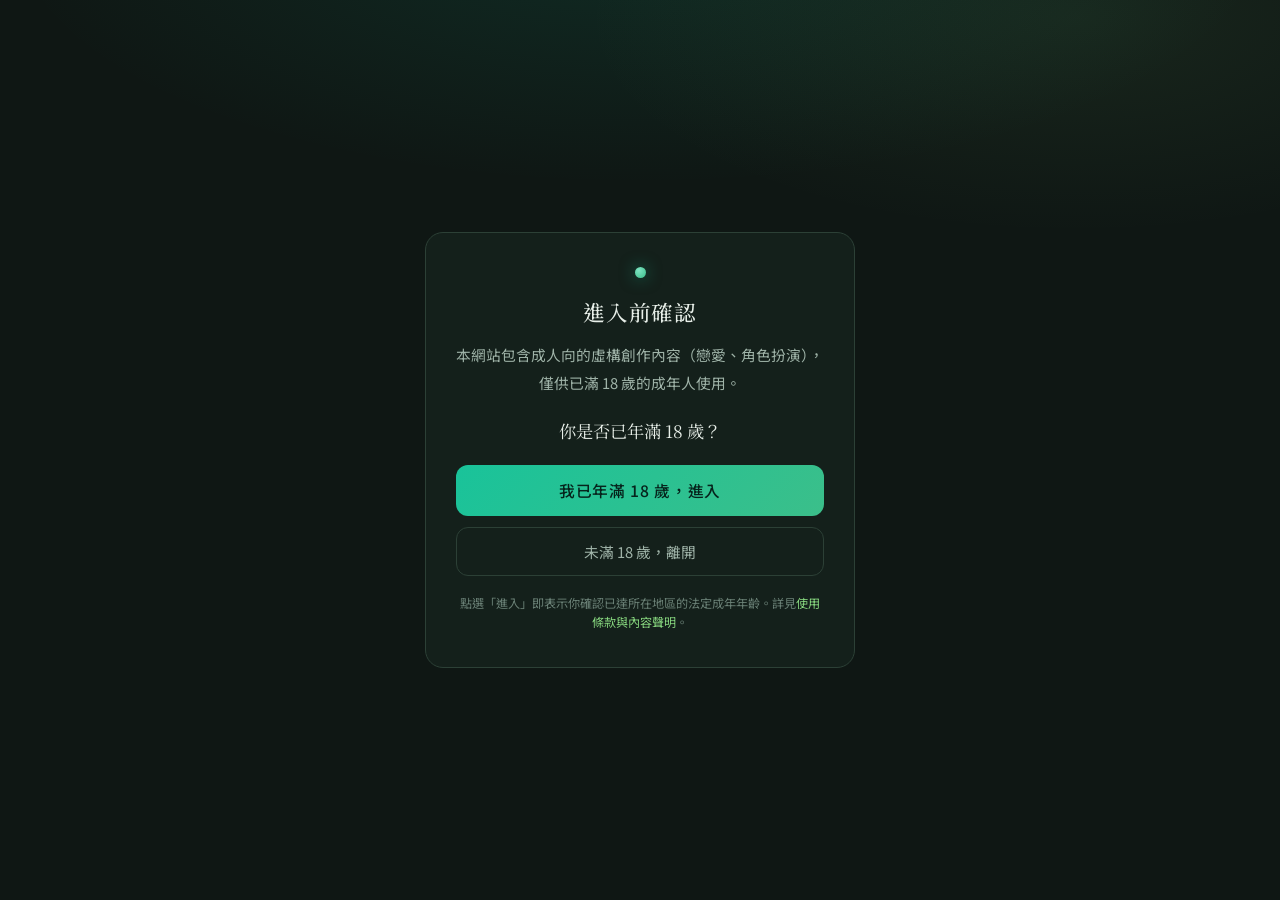
==== characters.html @ 4093e047 "index分解角色卡區跟首頁" ====
<!DOCTYPE html>
<html lang="zh-Hant">
<head>
<meta charset="utf-8">
<meta name="viewport" content="width=device-width, initial-scale=1, viewport-fit=cover">
<meta name="color-scheme" content="dark">
<meta name="robots" content="noindex, nofollow">
<title>對戲・角色庫</title>
<link rel="preconnect" href="https://fonts.googleapis.com">
<link rel="preconnect" href="https://fonts.gstatic.com" crossorigin>
<link href="https://fonts.googleapis.com/css2?family=Noto+Serif+TC:wght@400;500;600&family=Noto+Sans+TC:wght@400;500&display=swap" rel="stylesheet">
<style>
:root{
  --bg:#0f1714;
  --bg-2:#14201b;
  --surface:#19271f;
  --surface-2:#213128;
  --border:#2c4036;
  --border-soft:#21302a;
  --text:#e8efe9;
  --text-dim:#9fb3a8;
  --text-faint:#6a8076;
  --accent:#19c39a;
  --accent-soft:#7fe3c2;
  --rose:#86d57e;
  --rose-deep:#3bbf8a;
  --danger:#e0817a;
  --serif:"Noto Serif TC","Songti TC","Source Han Serif TC","Source Han Serif TC VF","PMingLiU",serif;
  --sans:"Noto Sans TC","PingFang TC","Microsoft JhengHei",system-ui,sans-serif;
  --read:720px;
}
*{box-sizing:border-box;}
html,body{height:100%;margin:0;}
body{
  font-family:var(--sans);
  color:var(--text);
  background:
    radial-gradient(ellipse 80% 46% at 50% -8%, rgba(25,195,154,.11), transparent 62%),
    radial-gradient(ellipse 64% 40% at 84% 2%, rgba(134,213,126,.07), transparent 60%),
    var(--bg);
  background-attachment:fixed;
  -webkit-font-smoothing:antialiased;
  overflow:hidden;
}
button{font-family:inherit;cursor:pointer;color:inherit;}
:focus-visible{outline:2px solid var(--accent);outline-offset:2px;border-radius:6px;}
::-webkit-scrollbar{width:10px;height:10px;}
::-webkit-scrollbar-thumb{background:var(--border);border-radius:10px;border:2px solid transparent;background-clip:padding-box;}
::-webkit-scrollbar-thumb:hover{background:var(--surface-2);background-clip:padding-box;}

#app{display:flex;flex-direction:column;height:100dvh;}

/* ---- 頂列 ---- */
header{
  display:flex;align-items:center;gap:14px;
  padding:12px clamp(14px,4vw,28px);
  border-bottom:1px solid var(--border-soft);
  background:linear-gradient(to bottom, rgba(18,32,28,.55), rgba(18,32,28,0));
  backdrop-filter:blur(6px);
  flex:0 0 auto;
}
.brand{display:flex;align-items:center;gap:11px;min-width:0;}
.brand .mark{width:9px;height:9px;border-radius:50%;background:radial-gradient(circle at 35% 30%,var(--accent-soft),var(--rose-deep));box-shadow:0 0 14px rgba(25,195,154,.45);flex:0 0 auto;}
.brand h1{font-family:var(--serif);font-weight:500;font-size:1.06rem;margin:0;letter-spacing:.04em;white-space:nowrap;overflow:hidden;text-overflow:ellipsis;}
.brand .sub{color:var(--text-faint);font-size:.74rem;letter-spacing:.22em;margin-left:2px;}
.spacer{flex:1;}
.ghost{
  background:transparent;border:1px solid var(--border);
  padding:7px 13px;border-radius:9px;font-size:.84rem;color:var(--text-dim);
  transition:border-color .18s, color .18s, background .18s;white-space:nowrap;
}
.ghost:hover{border-color:var(--accent);color:var(--text);background:rgba(25,195,154,.06);}
.ghost.gear{padding:7px 11px;}
.iconbtn{width:40px;height:34px;display:inline-flex;flex-direction:column;justify-content:center;gap:5px;background:transparent;border:1px solid var(--border);border-radius:9px;padding:0 10px;cursor:pointer;transition:border-color .18s,background .18s;flex:0 0 auto;}
.iconbtn:hover{border-color:var(--accent);background:rgba(25,195,154,.06);}
.iconbtn span{display:block;height:2px;border-radius:2px;background:var(--text-dim);transition:background .18s;}
.iconbtn:hover span{background:var(--text);}
#sidebar{position:fixed;top:0;left:0;height:100dvh;width:min(320px,86vw);z-index:115;background:var(--bg-2);border-right:1px solid var(--border);transform:translateX(-100%);transition:transform .3s cubic-bezier(.3,.8,.3,1);display:flex;flex-direction:column;}
#sidebar.show{transform:none;}
.sb-body{flex:1;overflow-y:auto;padding:10px 12px;}
.sb-item{display:flex;align-items:center;gap:11px;width:100%;text-align:left;padding:10px 11px;border-radius:11px;border:1px solid transparent;background:transparent;cursor:pointer;transition:background .16s,border-color .16s;margin-bottom:4px;}
.sb-item:hover{background:var(--surface);}
.sb-item.active{border-color:var(--accent);background:rgba(25,195,154,.08);}
.sb-ava{width:38px;height:38px;border-radius:50%;flex:0 0 auto;background-size:cover;background-position:center;display:flex;align-items:center;justify-content:center;font-family:var(--serif);color:var(--text-dim);background-color:var(--surface);}
.sb-meta{min-width:0;flex:1;}
.sb-name{font-size:.92rem;color:var(--text);white-space:nowrap;overflow:hidden;text-overflow:ellipsis;}
.sb-last{font-size:.76rem;color:var(--text-faint);white-space:nowrap;overflow:hidden;text-overflow:ellipsis;margin-top:2px;}
.sb-empty{color:var(--text-faint);font-size:.85rem;padding:24px 14px;text-align:center;line-height:1.8;}
.sb-all{margin:8px 12px 16px;padding:10px;border:1px solid var(--border);border-radius:10px;background:transparent;color:var(--text-dim);font-size:.85rem;cursor:pointer;transition:border-color .18s,color .18s,background .18s;}
.sb-all:hover{border-color:var(--accent);color:var(--text);background:rgba(25,195,154,.06);}
.backup-row{display:flex;gap:10px;margin-top:8px;flex-wrap:wrap;}
.sop{margin-top:8px;border:1px solid var(--border);border-radius:10px;background:rgba(8,18,15,.3);overflow:hidden;}
.sop>summary{cursor:pointer;padding:11px 14px;font-size:.86rem;color:var(--accent-soft);font-family:var(--sans);list-style:none;user-select:none;}
.sop>summary::-webkit-details-marker{display:none;}
.sop>summary::before{content:"▸ ";color:var(--text-faint);margin-right:4px;transition:transform .15s;display:inline-block;}
.sop[open]>summary::before{content:"▾ ";}
.sop[open]>summary{border-bottom:1px solid var(--border-soft);}
.sop-body{padding:14px 18px;font-size:.84rem;color:var(--text-dim);line-height:1.75;}
.sop-body h4{font-family:var(--sans);font-size:.78rem;letter-spacing:.18em;color:var(--accent);margin:14px 0 6px;font-weight:600;}
.sop-body h4:first-child{margin-top:0;}
.sop-body ol{margin:4px 0 8px 18px;padding:0;}
.sop-body ol li{margin:3px 0;}
.sop-body code{background:rgba(25,195,154,.1);padding:1px 6px;border-radius:4px;font-size:.86em;font-family:ui-monospace,SFMono-Regular,Menlo,monospace;color:var(--text);}
.sop-body a{color:var(--accent);}
.sop-note{margin:6px 0;font-size:.82rem;color:var(--text-faint);line-height:1.7;}
.check{display:flex;align-items:center;gap:8px;margin-top:12px;font-size:.85rem;color:var(--text-dim);cursor:pointer;}
.check input{width:16px;height:16px;accent-color:var(--accent);cursor:pointer;}

/* ---- 對話區 ---- */
main{flex:1;overflow-y:auto;overflow-x:hidden;scroll-behavior:smooth;}
.thread{max-width:var(--read);margin:0 auto;padding:34px clamp(16px,5vw,8px) 40px;}
.empty{
  max-width:var(--read);margin:0 auto;padding:18vh 24px;text-align:center;color:var(--text-faint);
}
.empty .glyph{font-family:var(--serif);font-size:2.4rem;color:var(--rose-deep);opacity:.7;}
.empty p{font-family:var(--serif);font-size:1.02rem;line-height:1.9;margin:.6em 0 0;color:var(--text-dim);}
.empty .hint{font-family:var(--sans);font-size:.82rem;margin-top:1.4em;color:var(--text-faint);letter-spacing:.02em;}

.msg{margin-bottom:30px;animation:rise .42s cubic-bezier(.2,.7,.2,1) both;}
@keyframes rise{from{opacity:0;transform:translateY(8px);}to{opacity:1;transform:none;}}

.msg-ai .meta{display:flex;align-items:baseline;gap:12px;margin-bottom:11px;}
.msg-ai .name{
  font-family:var(--sans);font-size:.72rem;color:var(--rose);
  letter-spacing:.34em;font-weight:500;
}
.msg-ai .name::before{content:"";display:inline-block;width:18px;height:1px;background:var(--rose-deep);vertical-align:middle;margin-right:9px;opacity:.6;}
.msg-ai .body{
  font-family:var(--serif);font-size:1.075rem;line-height:2.0;color:var(--text);
  white-space:pre-wrap;word-break:break-word;letter-spacing:.012em;
}
.msg-ai .dlg{color:var(--rose);}
.msg-ai .count{font-family:var(--sans);font-size:.7rem;color:var(--text-faint);margin-top:10px;letter-spacing:.08em;}

.msg-user{display:flex;justify-content:flex-end;}
.msg-user .bubble{
  position:relative;max-width:82%;
  background:linear-gradient(to bottom,var(--surface),var(--bg-2));
  border:1px solid var(--border-soft);
  border-radius:16px 16px 5px 16px;padding:13px 17px;
}
.msg-user .body{font-family:var(--serif);font-size:1rem;line-height:1.85;color:var(--text-dim);white-space:pre-wrap;word-break:break-word;}
.msg-user .dlg{color:var(--accent-soft);}

/* 訊息操作 */
.actions{display:flex;gap:4px;opacity:0;transition:opacity .16s;}
.msg:hover .actions, .msg:focus-within .actions{opacity:1;}
.msg-ai .actions{margin-left:auto;}
.msg-user .actions{position:absolute;top:-13px;right:8px;background:var(--bg-2);border:1px solid var(--border-soft);border-radius:8px;padding:2px;}
.act{background:transparent;border:none;color:var(--text-faint);font-size:.74rem;padding:3px 7px;border-radius:6px;transition:color .15s, background .15s;}
.act.cont{color:var(--accent);}
.act.cont:hover{color:#fff;background:rgba(25,195,154,.16);}
.trunc{color:var(--rose);}
.act:hover{color:var(--text);background:rgba(25,195,154,.1);}
.act.del:hover{color:var(--danger);background:rgba(224,129,122,.12);}

/* 編輯中 */
.edit-wrap{display:flex;flex-direction:column;gap:9px;}
.edit-wrap textarea{
  width:100%;background:var(--bg-2);border:1px solid var(--accent);border-radius:10px;
  color:var(--text);font-family:var(--serif);font-size:1.02rem;line-height:1.9;padding:12px 14px;resize:vertical;min-height:90px;
}
.edit-btns{display:flex;gap:8px;}

.cursor{display:inline-block;width:2px;height:1.05em;background:var(--rose);margin-left:1px;vertical-align:-2px;animation:blink 1s steps(2) infinite;border-radius:1px;}
@keyframes blink{50%{opacity:0;}}

/* ---- 輸入列 ---- */
footer{flex:0 0 auto;border-top:1px solid var(--border-soft);background:linear-gradient(to top,rgba(16,30,26,.7),rgba(16,30,26,0));backdrop-filter:blur(6px);}
.composer{max-width:var(--read);margin:0 auto;padding:14px clamp(14px,5vw,8px) 10px;display:flex;gap:10px;align-items:flex-end;}
.footlinks{max-width:var(--read);margin:0 auto;display:flex;justify-content:center;align-items:center;gap:16px;padding:0 14px calc(10px + env(safe-area-inset-bottom));}
.foot-btn{background:transparent;border:1px solid var(--border);border-radius:9px;padding:6px 14px;font-size:.78rem;color:var(--text-dim);cursor:pointer;transition:border-color .18s,color .18s,background .18s;font-family:var(--sans);white-space:nowrap;}
.foot-btn:hover{border-color:var(--accent);color:var(--text);background:rgba(25,195,154,.06);}
.footlinks a{font-size:.74rem;color:var(--text-faint);text-decoration:none;letter-spacing:.05em;}
.footlinks a:hover{color:var(--text-dim);text-decoration:underline;}
#input{
  flex:1;background:var(--surface);border:1px solid var(--border);border-radius:14px;
  color:var(--text);font-family:var(--serif);font-size:1.02rem;line-height:1.7;
  padding:13px 16px;resize:none;max-height:200px;min-height:50px;transition:border-color .18s;
}
#input:focus{outline:none;border-color:var(--accent);}
#input::placeholder{color:var(--text-faint);}
#input:disabled{opacity:.5;}
.send{
  flex:0 0 auto;height:50px;padding:0 22px;border:none;border-radius:14px;font-size:.92rem;font-weight:500;letter-spacing:.06em;
  background:linear-gradient(135deg,var(--accent),var(--rose-deep));color:#06231c;
  transition:filter .18s, transform .1s, opacity .18s;
}
.send:hover{filter:brightness(1.08);}
.send:active{transform:translateY(1px);}
.send:disabled{opacity:.45;cursor:not-allowed;filter:grayscale(.3);}
.send.stop{background:var(--surface-2);color:var(--text);border:1px solid var(--border);}
.compose-btn{flex:0 0 auto;align-self:flex-end;height:50px;width:50px;display:flex;align-items:center;justify-content:center;background:var(--surface);border:1px solid var(--border);border-radius:14px;color:var(--text-dim);font-size:1.15rem;cursor:pointer;transition:border-color .18s,color .18s,background .18s;}
.compose-btn:hover{border-color:var(--accent);color:var(--text);}

/* ---- 抽屜（設定） ---- */
#overlay{position:fixed;inset:0;background:rgba(8,5,9,.6);backdrop-filter:blur(2px);opacity:0;pointer-events:none;transition:opacity .25s;z-index:110;}
#overlay.show{opacity:1;pointer-events:auto;}
#drawer{
  position:fixed;top:0;right:0;height:100dvh;width:min(440px,100vw);z-index:115;
  background:var(--bg-2);border-left:1px solid var(--border);
  transform:translateX(100%);transition:transform .3s cubic-bezier(.3,.8,.3,1);
  display:flex;flex-direction:column;
}
#drawer.show{transform:none;}
.drawer-head{display:flex;align-items:center;padding:18px 22px;border-bottom:1px solid var(--border-soft);}
.drawer-head h2{font-family:var(--serif);font-weight:500;font-size:1.1rem;margin:0;letter-spacing:.05em;}
.drawer-head .close{margin-left:auto;background:transparent;border:none;color:var(--text-dim);font-size:1.5rem;line-height:1;padding:2px 8px;border-radius:8px;}
.drawer-head .close:hover{color:var(--text);background:var(--surface);}
.drawer-body{flex:1;overflow-y:auto;padding:8px 22px 30px;}
.field{margin-top:22px;}
.field-sec{font-family:var(--sans);font-size:.72rem;letter-spacing:.26em;color:var(--accent);margin:30px 0 4px;padding-top:18px;border-top:1px solid var(--border-soft);}
.field-sec:first-child{border-top:none;padding-top:0;margin-top:6px;}
label{display:block;font-size:.84rem;color:var(--text-dim);margin-bottom:7px;}
label .tip{color:var(--text-faint);font-size:.76rem;margin-left:6px;}
input[type=text],input[type=password],input[type=number],textarea,select{
  width:100%;background:var(--surface);border:1px solid var(--border);border-radius:10px;
  color:var(--text);font-family:var(--sans);font-size:.92rem;padding:10px 13px;transition:border-color .16s;
}
input:focus,textarea:focus,select:focus{outline:none;border-color:var(--accent);}
textarea.tall{font-family:var(--serif);font-size:.95rem;line-height:1.8;resize:vertical;min-height:150px;}
textarea.mid{font-family:var(--serif);font-size:.95rem;line-height:1.8;resize:vertical;min-height:90px;}
.key-row{display:flex;gap:8px;}
.key-row input{flex:1;}
.icon-btn{flex:0 0 auto;width:42px;border:1px solid var(--border);background:var(--surface);border-radius:10px;color:var(--text-dim);font-size:.78rem;}
.icon-btn:hover{border-color:var(--accent);color:var(--text);}
.range-row{display:flex;align-items:center;gap:14px;}
input[type=range]{flex:1;accent-color:var(--accent);height:4px;}
.range-val{font-family:var(--serif);font-size:1rem;color:var(--accent-soft);min-width:42px;text-align:right;}
.note{font-size:.78rem;color:var(--text-faint);line-height:1.65;margin-top:8px;}
.note a{color:var(--rose);}

/* 角色庫 */
.preset-add{display:flex;gap:8px;margin-top:8px;}
.preset-add input{flex:1;}
.btn-sm{border:1px solid var(--accent);background:rgba(25,195,154,.1);color:var(--accent-soft);border-radius:10px;padding:0 16px;font-size:.85rem;white-space:nowrap;}
.btn-sm:hover{background:rgba(25,195,154,.18);}
.preset-list{margin-top:12px;display:flex;flex-direction:column;gap:8px;}
.preset{display:flex;align-items:center;gap:10px;background:var(--surface);border:1px solid var(--border-soft);border-radius:10px;padding:10px 13px;}
.preset .pname{flex:1;font-family:var(--serif);font-size:.95rem;color:var(--text);overflow:hidden;text-overflow:ellipsis;white-space:nowrap;}
.preset button{background:transparent;border:none;color:var(--text-faint);font-size:.8rem;padding:4px 8px;border-radius:7px;}
.preset button:hover{color:var(--text);background:var(--surface-2);}
.preset button.del:hover{color:var(--danger);}
.preset-empty{color:var(--text-faint);font-size:.82rem;padding:6px 2px;}

/* Toast */
#toast{position:fixed;left:50%;bottom:96px;transform:translate(-50%,16px);z-index:150;
  background:var(--surface-2);border:1px solid var(--border);border-radius:12px;
  padding:11px 16px;display:flex;align-items:center;gap:14px;box-shadow:0 10px 30px rgba(0,0,0,.4);
  opacity:0;pointer-events:none;transition:opacity .22s, transform .22s;max-width:90vw;}
#toast.show{opacity:1;transform:translate(-50%,0);pointer-events:auto;}
#toast-msg{font-size:.86rem;color:var(--text);}
#toast-undo{background:transparent;border:none;color:var(--accent-soft);font-size:.86rem;font-weight:500;padding:2px 4px;}
#toast-undo:hover{text-decoration:underline;}

@media (max-width:560px){
  .brand .sub{display:none;}
  .msg-ai .body{font-size:1.03rem;line-height:1.92;}
}
@media (prefers-reduced-motion:reduce){
  *{animation-duration:.001ms!important;transition-duration:.001ms!important;scroll-behavior:auto!important;}
  .cursor{animation:none;}
}

#format-reset,#status-reset{margin-top:12px;}
.field code{background:var(--surface);border:1px solid var(--border-soft);border-radius:5px;padding:1px 5px;font-size:.82em;}

/* ---- 選擇角色畫面 ---- */
#charselect{position:fixed;inset:0;z-index:100;overflow-y:auto;display:none;
  background:radial-gradient(ellipse 80% 46% at 50% -8%, rgba(25,195,154,.11), transparent 62%),radial-gradient(ellipse 64% 40% at 84% 2%, rgba(134,213,126,.07), transparent 60%),var(--bg);}
#charselect.show{display:block;}
.cs-wrap{max-width:920px;margin:0 auto;padding:clamp(40px,8vh,64px) clamp(18px,5vw,28px) 70px;}
.cs-top{display:flex;align-items:center;gap:11px;margin-bottom:8px;}
.cs-top .mark{width:9px;height:9px;border-radius:50%;background:radial-gradient(circle at 35% 30%,var(--accent-soft),var(--rose-deep));box-shadow:0 0 14px rgba(25,195,154,.45);}
.cs-top h1{font-family:var(--serif);font-weight:500;font-size:1.7rem;letter-spacing:.04em;margin:0;}
.cs-sub{color:var(--text-dim);font-size:.92rem;margin:0 0 30px;letter-spacing:.02em;}
.cs-menu{position:fixed;top:clamp(20px,4vh,30px);left:clamp(18px,3vw,30px);z-index:105;}
.cs-grid{display:grid;grid-template-columns:repeat(auto-fill,minmax(232px,1fr));gap:18px;}
.card{position:relative;min-height:230px;border:1px solid var(--border);border-radius:16px;padding:18px;cursor:pointer;overflow:hidden;display:flex;flex-direction:column;justify-content:flex-end;background:linear-gradient(to bottom,var(--surface),var(--bg-2));background-size:cover;background-position:center;transition:transform .16s,border-color .16s,box-shadow .16s;}
.card:hover{transform:translateY(-3px);border-color:var(--accent);box-shadow:0 12px 30px rgba(0,0,0,.42);}
.card .ava{position:absolute;top:15px;left:15px;width:44px;height:44px;border-radius:50%;display:flex;align-items:center;justify-content:center;font-family:var(--serif);font-size:1.25rem;color:#06231c;background:linear-gradient(135deg,var(--accent-soft),var(--rose-deep));}
.card .cinfo{position:relative;z-index:1;}
.card .cname{font-family:var(--serif);font-size:1.22rem;color:var(--text);margin-bottom:6px;letter-spacing:.02em;}
.card .cteaser{font-family:var(--serif);font-size:.85rem;color:var(--text-dim);line-height:1.7;display:-webkit-box;-webkit-line-clamp:2;-webkit-box-orient:vertical;overflow:hidden;}
.card.hasimg .cname{color:#fff;text-shadow:0 1px 8px rgba(0,0,0,.7);}
.card.hasimg .cteaser{color:rgba(255,255,255,.82);text-shadow:0 1px 8px rgba(0,0,0,.7);}
.cs-loading{grid-column:1/-1;color:var(--text-faint);font-size:.9rem;padding:18px 2px;}
.card-acts{position:absolute;top:11px;right:11px;display:flex;gap:4px;opacity:0;transition:opacity .15s;}
.card:hover .card-acts{opacity:1;}
.card-acts button{background:var(--bg-2);border:1px solid var(--border-soft);color:var(--text-faint);font-size:.72rem;padding:4px 8px;border-radius:7px;cursor:pointer;}
.card-acts button:hover{color:var(--text);}
.card-acts button.del:hover{color:var(--danger);border-color:var(--danger);}
.card.add{display:flex;flex-direction:column;align-items:center;justify-content:center;border-style:dashed;color:var(--text-faint);min-height:172px;background:transparent;}
.card.add:hover{color:var(--accent-soft);transform:translateY(-3px);}
.card.add .plus{font-size:2rem;line-height:1;margin-bottom:8px;}

/* ---- 角色介紹頁 ---- */
#charintro{position:fixed;inset:0;z-index:110;display:none;overflow-y:auto;background:var(--bg);}
#charintro.show{display:block;}
.ci-bg{position:fixed;inset:0;background-size:cover;background-position:center;filter:blur(26px) brightness(.34) saturate(1.05);transform:scale(1.12);z-index:0;}
.ci-bg::after{content:"";position:absolute;inset:0;background:linear-gradient(to bottom,rgba(8,12,11,.5),rgba(8,12,11,.92));}
.ci-wrap{position:relative;z-index:1;max-width:980px;margin:0 auto;padding:clamp(18px,4vw,40px);min-height:100dvh;display:flex;flex-direction:column;}
.ci-back{align-self:flex-start;background:rgba(8,18,15,.5);border:1px solid var(--border);border-radius:10px;color:var(--text-dim);padding:8px 16px;font-size:.85rem;cursor:pointer;transition:border-color .18s,color .18s;margin-bottom:24px;}
.ci-back:hover{border-color:var(--accent);color:var(--text);}
.ci-grid{display:grid;grid-template-columns:minmax(0,360px) 1fr;gap:clamp(20px,3.5vw,40px);align-items:start;flex:1;}
.ci-left{display:flex;flex-direction:column;gap:16px;position:sticky;top:24px;}
.ci-portrait{aspect-ratio:3/4;border-radius:18px;background-size:cover;background-position:center;background-color:var(--surface);border:1px solid var(--border);box-shadow:0 16px 48px rgba(0,0,0,.5);}
.ci-portrait.noimg{display:flex;align-items:center;justify-content:center;font-family:var(--serif);font-size:3rem;color:var(--text-faint);}
.ci-info{display:flex;flex-direction:column;min-width:0;}
.ci-name{font-family:var(--serif);font-weight:500;font-size:clamp(1.6rem,4vw,2.3rem);letter-spacing:.04em;margin:4px 0 18px;color:var(--text);}
.ci-bio{font-family:var(--serif);font-size:1rem;line-height:1.85;color:var(--text-dim);word-break:break-word;}
.ci-bio p{margin:0 0 1.05em;white-space:pre-wrap;}
.ci-bio p:last-child{margin-bottom:0;}
.ci-bio .dlg{color:var(--accent-soft);}
.ci-start{border:none;border-radius:14px;padding:14px 20px;font-size:1rem;font-weight:500;letter-spacing:.08em;cursor:pointer;color:#06231c;background:linear-gradient(135deg,var(--accent),var(--rose-deep));transition:filter .18s,transform .1s;font-family:var(--sans);width:100%;text-align:center;}
.ci-start:hover{filter:brightness(1.08);}
.ci-start:active{transform:translateY(1px);}
@media(max-width:680px){.ci-grid{grid-template-columns:1fr;}.ci-left{position:relative;top:0;max-width:320px;margin:0 auto;width:100%;}.ci-portrait{max-width:300px;margin:0 auto;width:100%;}}
.ci-docs{display:flex;gap:12px;justify-content:flex-start;margin-top:26px;flex-wrap:wrap;}
.ci-doc-btn{background:rgba(8,18,15,.5);border:1px solid var(--border);border-radius:11px;color:var(--text-dim);padding:10px 24px;font-size:.88rem;cursor:pointer;transition:border-color .18s,color .18s,background .18s;font-family:var(--sans);}
.ci-doc-btn:hover{border-color:var(--accent);color:var(--text);background:rgba(25,195,154,.06);}
.dv-body{white-space:pre-wrap;font-family:var(--serif);font-size:.95rem;line-height:1.85;color:var(--text-dim);max-height:62dvh;overflow-y:auto;margin-top:6px;word-break:break-word;}
.dv-doc-name{font-family:var(--sans);font-size:.74rem;letter-spacing:.16em;color:var(--accent);margin:18px 0 6px;}
.dv-doc-name:first-child{margin-top:0;}
.cs-foot{text-align:center;margin-top:34px;}
.cs-foot a{font-size:.74rem;color:var(--text-faint);text-decoration:none;letter-spacing:.05em;}
.cs-foot a:hover{color:var(--text-dim);text-decoration:underline;}

/* ---- 角色編輯視窗 ---- */
#chareditor,#persona,#docview,#ratelimit{position:fixed;inset:0;z-index:120;display:none;align-items:center;justify-content:center;padding:22px;}
#chareditor.show,#persona.show,#docview.show,#ratelimit.show{display:flex;}
.ce-backdrop{position:absolute;inset:0;background:rgba(8,5,9,.66);backdrop-filter:blur(2px);}
.ce-card{position:relative;z-index:1;width:min(520px,100%);max-height:88dvh;overflow-y:auto;background:var(--bg-2);border:1px solid var(--border);border-radius:18px;padding:28px;}
.ce-card h2{font-family:var(--serif);font-weight:500;font-size:1.25rem;margin:0 0 6px;letter-spacing:.03em;}
.ce-card label{margin-top:18px;}
.ce-btns{display:flex;align-items:center;gap:10px;margin-top:24px;}
.ce-del,.ce-cancel{background:transparent;border:1px solid var(--border);border-radius:10px;padding:9px 15px;font-size:.85rem;cursor:pointer;font-family:var(--sans);}
.ce-del{color:var(--text-faint);}
.ce-del:hover{border-color:var(--danger);color:var(--danger);}
.ce-cancel{color:var(--text-dim);}
.ce-cancel:hover{color:var(--text);border-color:var(--text-faint);}
#ce-save{padding:9px 22px;}

/* ---- 年齡確認入口 ---- */
#agegate{position:fixed;inset:0;z-index:200;display:flex;align-items:center;justify-content:center;padding:24px;
  background:radial-gradient(ellipse 80% 46% at 50% -8%, rgba(25,195,154,.12), transparent 62%),radial-gradient(ellipse 64% 40% at 84% 2%, rgba(134,213,126,.08), transparent 60%),var(--bg);}
#agegate.hidden{display:none;}
.gate-card{max-width:430px;width:100%;background:var(--bg-2);border:1px solid var(--border);border-radius:18px;padding:34px 30px;text-align:center;}
.gate-mark{width:11px;height:11px;border-radius:50%;margin:0 auto 18px;background:radial-gradient(circle at 35% 30%,var(--accent-soft),var(--rose-deep));box-shadow:0 0 16px rgba(25,195,154,.5);}
.gate-card h2{font-family:var(--serif);font-weight:500;font-size:1.35rem;margin:0 0 14px;letter-spacing:.04em;}
.gate-card p{font-family:var(--sans);font-size:.92rem;line-height:1.85;color:var(--text-dim);margin:0;}
.gate-q{font-family:var(--serif);font-size:1.08rem;color:var(--text);margin:22px 0;}
.gate-btns{display:flex;flex-direction:column;gap:11px;}
.gate-enter{border:none;border-radius:12px;padding:14px;font-size:.98rem;font-weight:500;letter-spacing:.04em;font-family:var(--sans);background:linear-gradient(135deg,var(--accent),var(--rose-deep));color:#06231c;cursor:pointer;transition:filter .15s;}
.gate-enter:hover{filter:brightness(1.08);}
.gate-leave{background:transparent;border:1px solid var(--border);border-radius:12px;padding:13px;font-size:.92rem;font-family:var(--sans);color:var(--text-dim);cursor:pointer;transition:border-color .15s,color .15s;}
.gate-leave:hover{border-color:var(--text-faint);color:var(--text);}
.gate-foot{font-size:.76rem;color:var(--text-faint);margin-top:18px;line-height:1.6;}
.gate-foot a{color:var(--rose);text-decoration:none;}
.gate-foot a:hover{text-decoration:underline;}
</style>
</head>
<body>
<div id="app">
  <header>
    <button class="iconbtn" id="btn-menu" aria-label="開啟角色側欄" title="對話中的角色">
      <span></span><span></span><span></span>
    </button>
    <span class="spacer"></span>
    <button class="ghost" id="btn-chars">角色</button>
    <button class="ghost" id="btn-export">匯出</button>
    <button class="ghost" id="btn-new">新對話</button>
    <button class="ghost gear" id="btn-settings">設定</button>
  </header>

  <main id="main">
    <div class="thread" id="thread"></div>
  </main>

  <footer>
    <div class="composer">
      <textarea id="input" rows="1" placeholder="寫下你的行動或對白…（Enter 送出，Shift+Enter 換行）"></textarea>
      <button class="send" id="btn-send">送出</button>
    </div>
    <div class="footlinks">
      <a href="terms.html" target="_blank" rel="noopener">使用條款與內容聲明</a>
    </div>
  </footer>
</div>

<div id="overlay"></div>
<aside id="sidebar">
  <div class="drawer-head">
    <h2>對話中</h2>
    <button class="close" id="sidebar-close">&times;</button>
  </div>
  <div class="sb-body" id="sb-body"></div>
  <button class="sb-all" id="sb-all">瀏覽全部角色</button>
</aside>
<aside id="drawer">
  <div class="drawer-head">
    <h2>設定</h2>
    <button class="close" id="drawer-close">&times;</button>
  </div>
  <div class="drawer-body">

    <div class="field-sec">連線</div>
    <div class="field">
      <label>Gemini API 金鑰</label>
      <div class="key-row">
        <input type="password" id="f-key" placeholder="貼上你的 API 金鑰" autocomplete="off">
        <button class="icon-btn" id="key-toggle" title="顯示／隱藏">顯示</button>
      </div>
      <p class="note">金鑰只會存在你這台瀏覽器的本機儲存空間，不會上傳到任何伺服器，只用來直接呼叫 Google Gemini。沒有金鑰可到 <a href="https://aistudio.google.com/apikey" target="_blank" rel="noopener">Google AI Studio</a> 免費取得。</p>
    </div>
    <div class="field">
      <label>模型 <span class="tip">選一個，或選「自訂…」自行輸入</span></label>
      <select id="f-model-sel">
        <optgroup label="2.5（可關 thinking，最省額度）">
          <option value="gemini-2.5-flash">gemini-2.5-flash（預設）</option>
          <option value="gemini-2.5-flash-lite">gemini-2.5-flash-lite（最省）</option>
          <option value="gemini-2.5-pro">gemini-2.5-pro（品質高，無法關思考）</option>
        </optgroup>
        <optgroup label="3 系列（較新）">
          <option value="gemini-3-flash-preview">gemini-3-flash-preview</option>
          <option value="gemini-3.5-flash">gemini-3.5-flash</option>
          <option value="gemini-3.1-pro-preview">gemini-3.1-pro-preview</option>
        </optgroup>
        <optgroup label="永遠最新版">
          <option value="gemini-flash-latest">gemini-flash-latest</option>
          <option value="gemini-flash-lite-latest">gemini-flash-lite-latest</option>
          <option value="gemini-pro-latest">gemini-pro-latest</option>
        </optgroup>
        <optgroup label="2.0（無 thinking，快）">
          <option value="gemini-2.0-flash">gemini-2.0-flash</option>
          <option value="gemini-2.0-flash-lite">gemini-2.0-flash-lite</option>
        </optgroup>
        <option value="__custom__">自訂…（自行輸入）</option>
      </select>
      <input type="text" id="f-model" placeholder="自行輸入模型名稱，例：gemini-2.5-flash" style="display:none;margin-top:8px;">
    </div>

    <div class="field-sec">生成</div>
    <div class="field">
      <label>創意度 <span class="tip">越高越奔放、越低越穩定</span></label>
      <div class="range-row">
        <input type="range" id="f-temp" min="0" max="2" step="0.05">
        <span class="range-val" id="temp-val">0.95</span>
      </div>
    </div>
    <div class="field">
      <label>單則回覆長度上限 <span class="tip">tokens；約 900 字建議 1500 以上</span></label>
      <input type="number" id="f-tokens" min="256" max="8192" step="128">
    </div>
    <div class="field">
      <label>思考（thinking） <span class="tip">預設關閉；創作建議關，要嚴謹推理再開</span></label>
      <select id="f-thinking">
        <option value="0">關閉（最快最省，預設）</option>
        <option value="512">少量（512）</option>
        <option value="1024">標準（1024）</option>
        <option value="-1">動態（模型自行決定）</option>
      </select>
      <p class="note">僅對 gemini-2.5-flash 系列有效。開啟思考會佔用回覆長度額度，記得把上面的上限一起調高。2.5-pro 一定會思考、無法關閉。</p>
    </div>

    <div class="field-sec">角色</div>
    <p class="note">角色的名稱、設定與開場白，請在首頁的「角色」畫面新增與編輯。每個角色都會各自記住自己的對話。</p>

    <div class="field-sec">文字格式</div>
    <div class="field">
      <label>共用書寫格式 <span class="tip">套用到所有角色</span></label>
      <textarea class="tall" id="f-format"></textarea>
      <p class="note">這段會自動加在每個角色提示詞的後面。預設來自 <code>character/format.md</code>；在這裡修改會以你的版本為準（存在這台瀏覽器）。</p>
      <button class="btn-sm" id="format-reset">還原預設</button>
    </div>

    <div class="field-sec">狀態列</div>
    <div class="field">
      <label>狀態列設定 <span class="tip">套用到所有角色，內容可自訂</span></label>
      <textarea class="tall" id="f-status"></textarea>
      <p class="note">這段會像「文字格式」一樣加在每個角色提示詞後面，用來要求模型在回覆裡輸出狀態欄。預設只是範例，可自行修改（存在這台瀏覽器）。</p>
      <button class="btn-sm" id="status-reset">還原預設</button>
    </div>

    <div class="field-sec">備份與還原（推薦）</div>
    <div class="field">
      <label>對話紀錄備份 <span class="tip">換手機、換電腦時用</span></label>
      <p class="note">對話只存在這台瀏覽器。最簡單的方法就是把全部角色的紀錄匯出成一個檔案，到另一台裝置打開同一個網站、再匯入，就能接著聊。為安全起見，備份檔<strong>不含</strong>你的 API 金鑰。</p>
      <div class="backup-row">
        <button class="btn-sm" id="btn-backup">匯出備份檔</button>
        <button class="btn-sm" id="btn-restore">匯入備份檔</button>
      </div>
      <input type="file" id="restore-file" accept="application/json,.json" hidden>
    </div>

    <div class="field-sec">雲端同步（Google 雲端硬碟，進階）</div>
    <div class="field">
      <p class="note">想跨裝置自動同步、不想手動搬備份檔的話，可自行到 Google Cloud 申請一組 OAuth Client ID，貼進下方欄位後就能用。同步檔會存在你<strong>自己的</strong> Google 雲端硬碟一個隱藏的 App 專用資料夾，只有這個網站讀得到，不含金鑰。</p>

      <details class="sop">
        <summary>第一次設定教學（點開展開）</summary>
        <div class="sop-body">
          <p class="sop-note"><strong>需要的是你的個人 Google 帳號</strong>，以下整套流程都用<strong>同一個</strong>帳號完成。免費、不需要信用卡。</p>

          <h4>1. 建立 Google Cloud 專案</h4>
          <ol>
            <li>到 <a href="https://console.cloud.google.com/" target="_blank" rel="noopener">Google Cloud Console</a> 用你的 Google 帳號登入。</li>
            <li>最上方專案選單 → <strong>新增專案</strong> → 取個名字（例如 <code>airp-sync</code>） → 建立。</li>
            <li>確認上方已切到這個新專案。</li>
          </ol>

          <h4>2. 啟用 Google Drive API</h4>
          <ol>
            <li>左側選單 → <strong>API 和服務</strong> → <strong>程式庫</strong>。</li>
            <li>搜尋 <code>Google Drive API</code> → 點進去 → <strong>啟用</strong>。（另一個 Drive Activity API 不需要）</li>
          </ol>

          <h4>3. 設定同意畫面（Google Auth Platform）</h4>
          <ol>
            <li>左側 → <strong>API 和服務</strong> → <strong>Google Auth Platform</strong>。</li>
            <li>按 <strong>Get started / 開始使用</strong>。</li>
            <li>Branding：App 名稱填例如「對戲」；支援電子郵件選你的 Gmail。</li>
            <li>Audience：User type 選 <strong>外部（External）</strong>。</li>
            <li>聯絡 email 填你的信箱 → 完成。</li>
          </ol>

          <h4>4. 把自己加進測試使用者</h4>
          <ol>
            <li>「Google Auth Platform」→ <strong>Audience（對象）</strong> 分頁。</li>
            <li>確認 Publishing status 是 <strong>Testing（測試）</strong>。</li>
            <li>Test users → <strong>+ Add users</strong> → 填你<strong>要同步的那個 Gmail</strong>（之後各裝置都要登入它） → 儲存。</li>
          </ol>

          <h4>5. 建立 OAuth Client ID</h4>
          <ol>
            <li>「Google Auth Platform」→ <strong>Clients（用戶端）</strong> 分頁 → <strong>+ Create client</strong>。</li>
            <li>Application type：選 <strong>網頁應用程式（Web application）</strong>。</li>
            <li>名稱隨意（例如 <code>airp-web</code>）。</li>
            <li><strong>Authorized JavaScript origins</strong>：點 <strong>Add URI</strong>，填你打開這個網站時看到的網址（協定 + 網域，例如 <code>https://kimmchii.net</code>，<strong>結尾不要有斜線</strong>）。</li>
            <li><strong>Authorized redirect URIs</strong>：留空。</li>
            <li>建立 → 會給你一組 Client ID（像 <code>xxxx.apps.googleusercontent.com</code>） → 複製。</li>
          </ol>

          <h4>6. 回到這裡使用</h4>
          <ol>
            <li>把 Client ID 貼進下方欄位。</li>
            <li>第一台裝置：按 <strong>連結 Google</strong> → 跳到 Google 授權頁。因為是測試模式，會看到「未經驗證」警告 → 點 <strong>進階 → 繼續前往</strong> → 同意。</li>
            <li>連結後按 <strong>上傳到雲端</strong> 建立第一份雲端備份；可勾選 <strong>自動把變更上傳到雲端</strong>。</li>
            <li>另一台裝置：貼同一組 Client ID → 連結 Google（用<strong>同一個 Gmail</strong>） → 按 <strong>從雲端下載</strong> → 重新載入後接上原本的對話。</li>
          </ol>

          <p class="sop-note">Client ID 是公開資訊（不是密碼），但它<strong>綁定你在第 5 步填的網址</strong>，別人拿去別的網域也用不了，可以放心貼在這裡。記得各裝置的 Gemini 金鑰要各自填一次（同步不含金鑰）。</p>
        </div>
      </details>

      <label style="margin-top:14px">OAuth Client ID</label>
      <input type="text" id="f-gclient" placeholder="xxxx.apps.googleusercontent.com" autocomplete="off">
      <div class="backup-row">
        <button class="btn-sm" id="gs-connect">連結 Google</button>
        <button class="btn-sm" id="gs-push">上傳到雲端</button>
        <button class="btn-sm" id="gs-pull">從雲端下載</button>
      </div>
      <label class="check"><input type="checkbox" id="gs-auto"> 自動把變更上傳到雲端</label>
      <p class="note" id="gs-status">狀態：未連結</p>
    </div>

  </div>
</aside>

<div id="toast"><span id="toast-msg"></span><button id="toast-undo">復原</button></div>

<div id="charselect">
  <button class="iconbtn cs-menu" id="btn-menu-cs" aria-label="開啟角色側欄" title="對話中的角色">
    <span></span><span></span><span></span>
  </button>
  <div class="cs-wrap">
    <div class="cs-top"><span class="mark"></span><h1>選擇角色</h1></div>
    <p class="cs-sub">挑一張角色卡開始對戲。每個角色都會各自記住自己的故事。</p>
    <div class="cs-grid" id="cs-grid"></div>
    <div class="cs-foot"><a href="index.html">← 回首頁</a><span style="margin:0 10px;color:var(--text-faint)">·</span><a href="terms.html" target="_blank" rel="noopener">使用條款與內容聲明</a></div>
  </div>
</div>

<div id="charintro">
  <div class="ci-bg" id="ci-bg"></div>
  <div class="ci-wrap">
    <button class="ci-back" id="ci-back">‹ 返回</button>
    <div class="ci-grid">
      <div class="ci-left">
        <div class="ci-portrait" id="ci-portrait"></div>
        <button class="ci-start" id="ci-start">開始聊天</button>
      </div>
      <div class="ci-info">
        <h1 class="ci-name" id="ci-name"></h1>
        <div class="ci-bio" id="ci-bio"></div>
        <div class="ci-docs">
          <button class="ci-doc-btn" id="ci-main">主檔</button>
          <button class="ci-doc-btn" id="ci-extra">次要讀取</button>
        </div>
      </div>
    </div>
  </div>
</div>

<div id="ratelimit">
  <div class="ce-backdrop" id="rl-backdrop"></div>
  <div class="ce-card" style="max-width:460px">
    <h2>暫時無法繼續回覆</h2>
    <p class="note" style="margin-top:6px">目前模型：<span id="rl-model" style="color:var(--accent-soft);font-family:var(--sans)"></span></p>
    <p class="note" id="rl-msg" style="margin-top:10px">已達 Gemini 免費額度或短時間請求過快（429）。稍等一下再試就好；如果你常常聊得很頻繁，可以考慮在 Google AI Studio 開通付費 Tier。</p>
    <p class="note" id="rl-tip" style="margin-top:14px">小提醒：免費額度有每分鐘與每天兩種上限。短時間連發容易撞到「每分鐘」那條，稍候即可；若聊整天才撞到，就是「每天」上限了，要等隔天重置或升級方案。</p>
    <div class="ce-btns"><span class="spacer"></span><button class="ce-cancel" id="rl-close">我知道了</button></div>
  </div>
</div>

<div id="docview">
  <div class="ce-backdrop" id="dv-backdrop"></div>
  <div class="ce-card">
    <h2 id="dv-title">主檔</h2>
    <div class="dv-body" id="dv-body"></div>
    <div class="ce-btns"><span class="spacer"></span><button class="ce-cancel" id="dv-close">關閉</button></div>
  </div>
</div>

<div id="chareditor">
  <div class="ce-backdrop" id="ce-backdrop"></div>
  <div class="ce-card">
    <h2 id="ce-title">新增角色</h2>
    <label>角色名稱</label>
    <input type="text" id="ce-name" placeholder="例如：角色的名字">
    <label>角色設定（系統提示）</label>
    <textarea class="tall" id="ce-system" placeholder="描述這個角色的身分、性格、說話風格，以及書寫規則…"></textarea>
    <label>開場白 <span class="tip">每次「新對話」由此開場，可留空</span></label>
    <textarea class="mid" id="ce-opening"></textarea>
    <div class="ce-btns">
      <button class="ce-del" id="ce-del">刪除</button>
      <span class="spacer"></span>
      <button class="ce-cancel" id="ce-cancel">取消</button>
      <button class="btn-sm" id="ce-save">儲存</button>
    </div>
  </div>
</div>

<div id="agegate">
  <div class="gate-card">
    <div class="gate-mark"></div>
    <h2>進入前確認</h2>
    <p>本網站包含成人向的虛構創作內容（戀愛、角色扮演），僅供已滿 18 歲的成年人使用。</p>
    <div class="gate-q">你是否已年滿 18 歲？</div>
    <div class="gate-btns">
      <button class="gate-enter" id="gate-enter">我已年滿 18 歲，進入</button>
      <button class="gate-leave" id="gate-leave">未滿 18 歲，離開</button>
    </div>
    <div class="gate-foot">點選「進入」即表示你確認已達所在地區的法定成年年齡。詳見<a href="terms.html" target="_blank" rel="noopener">使用條款與內容聲明</a>。</div>
  </div>
</div>

<script>
"use strict";

/* ============ 本機儲存（含降級處理，沙箱內也不會壞） ============ */
const store=(()=>{
  let ok=false;
  try{localStorage.setItem("__t","1");localStorage.removeItem("__t");ok=true;}catch(e){ok=false;}
  const mem={};
  return{
    get(k){try{return ok?localStorage.getItem(k):(k in mem?mem[k]:null);}catch{return k in mem?mem[k]:null;}},
    set(k,v){try{ok?localStorage.setItem(k,v):(mem[k]=v);}catch{mem[k]=v;}},
    ok
  };
})();

/* ============ 預設角色（你的格式規則已寫進去） ============ */
/* 預設角色已移除：讀不到 character/ 時不再塞入內建角色，改為顯示提示。 */
const DEFAULT_NAME="";
const DEFAULT_SYSTEM="";
const DEFAULT_OPENING="";

const DEFAULT_FORMAT=
`# 共用書寫格式（套用到所有角色）
- 一律使用繁體中文，並使用全形標點（「」、，。…？！）。
- 以第三人稱描寫角色，動作描寫與對白自然交錯，不要整段只有對白或只有敘述。
- 每則回覆約 600～900 字，維持小說般的敘事密度與畫面感。
- 只描寫角色與場景氛圍，絕對不要替「我」（使用者的角色）決定行動、心理或台詞，把選擇權留給我。
- 適時推進劇情、製造張力與轉折，不要原地打轉或一味等我下指令。
- 保持角色一致，不要出戲，不要提及自己是 AI 或語言模型。`;

const DEFAULT_STATUS=
`# 狀態列（每則回覆結尾附上）
在每則回覆的最後，另起一行輸出以下狀態欄，格式固定：
──────────
🕒 時間：（目前故事時間）
📍 地點：（目前所在地點）
🧥 當下服裝：（對方此刻的穿著）
💗 好感度：（0–100 的數字）
💭 內心想法：（對方此刻沒說出口的真實想法）
📖 頁數：Page.（頁碼）
──────────

【好感度規則】
- 依劇情合理增減，每則變動 ±1～5，不可無故暴衝或驟降。
- 好感度達 80 以上，對方才會主動示好；未達則維持其性格分寸。

【頁數規則】
- 從 Page.1 開始，每則回覆遞增 1（上一則為 Page.n，這一則即為 Page.(n+1)）。`;

/* ============ 狀態 ============ */
let state={
  apiKey:"",model:"gemini-2.5-flash",temperature:0.95,maxTokens:4096,thinking:0,
  charName:DEFAULT_NAME,systemPrompt:DEFAULT_SYSTEM,opening:DEFAULT_OPENING,format:DEFAULT_FORMAT,statusbar:DEFAULT_STATUS,
  persona:{name:"",age:"",look:"",desc:""},
  messages:[],characters:[],activeId:null
};
let streaming=false,currentAbort=null,editingIndex=null;

/* ============ 工具 ============ */
const $=(s,el=document)=>el.querySelector(s);
function esc(s){return s.replace(/&/g,"&amp;").replace(/</g,"&lt;").replace(/>/g,"&gt;");}
function charLen(s){return [...(s||"")].length;}
function renderBody(text,isStreaming){
  let h=esc(text||"");
  h=h.replace(/「[^」]*」/g,m=>`<span class="dlg">${m}</span>`);
  h=h.replace(/『[^』]*』/g,m=>`<span class="dlg">${m}</span>`);
  if(isStreaming)h+=`<span class="cursor"></span>`;
  return h;
}

/* ============ 載入／儲存 ============ */
function msgKey(id){return "airp_msgs_"+id;}
function saveCharacters(){store.set("airp_characters",JSON.stringify(state.characters));}
function loadState(){
  try{const s=store.get("airp_settings");if(s){const o=JSON.parse(s);
    if(o.apiKey!=null)state.apiKey=o.apiKey;
    if(o.model)state.model=o.model;
    if(o.temperature!=null)state.temperature=o.temperature;
    if(o.maxTokens!=null)state.maxTokens=o.maxTokens;
    if(o.thinking!=null)state.thinking=o.thinking;
  }}catch{}
  try{const old=store.get("airp_messages");if(old!=null&&store.get(msgKey("default"))==null)store.set(msgKey("default"),old);}catch{}
}
async function loadCharacters(){
  try{
    const mres=await fetch("character/manifest.json",{cache:"no-store"});
    if(!mres.ok)throw 0;
    const folders=await mres.json();
    const list=[];
    for(const f of folders){
      try{
        const base="character/"+encodeURIComponent(f)+"/";
        const cres=await fetch(base+"character.json",{cache:"no-store"});
        if(!cres.ok)continue;
        const c=await cres.json();
        const id=c.id||f;
        const image=c.image?(base+encodeURIComponent(c.image)):"";
        let system=c.system||"";
        let opening=c.opening||"";
        let intro=c.intro||"";
        if(c.systemFile){try{const r=await fetch(base+encodeURIComponent(c.systemFile),{cache:"no-store"});if(r.ok)system=await r.text();}catch{}}
        if(c.openingFile){try{const r=await fetch(base+encodeURIComponent(c.openingFile),{cache:"no-store"});if(r.ok)opening=await r.text();}catch{}}
        if(c.introFile){try{const r=await fetch(base+encodeURIComponent(c.introFile),{cache:"no-store"});if(r.ok)intro=await r.text();}catch{}}
        const mainText=system; // 主檔（systemFile 或 inline system），尚未含附加檔
        const extraDocs=[];
        // 附加設定檔（NPC、世界觀、場景…）：可填單一字串或陣列，依序接在角色提示詞後面
        const extras=Array.isArray(c.extraFiles)?c.extraFiles:(c.extraFiles?[c.extraFiles]:[]);
        for(const ef of extras){try{const r=await fetch(base+encodeURIComponent(ef),{cache:"no-store"});if(r.ok){const t=await r.text();if(t.trim()){extraDocs.push({name:ef,text:t});system+=(system?"\n\n":"")+t;}}}catch{}}
        list.push({id,name:c.name||f,system,opening,image,intro,mainText,extraDocs});
      }catch{}
    }
    if(list.length){state.characters=list;return;}
    throw 0;
  }catch{
    state.characters=[]; // 讀不到角色：保持空陣列，由 renderCharSelect 顯示提示
  }
}
let saveTimer;
function saveSettings(){
  clearTimeout(saveTimer);
  saveTimer=setTimeout(()=>{
    store.set("airp_settings",JSON.stringify({
      apiKey:state.apiKey,model:state.model,temperature:state.temperature,maxTokens:state.maxTokens,thinking:state.thinking
    }));
  },250);
}
function saveMessages(){if(state.activeId)store.set(msgKey(state.activeId),JSON.stringify(state.messages));if(typeof scheduleCloudPush==="function")scheduleCloudPush();}

/* ============ Gemini 串流呼叫 ============ */
async function streamGemini(onChunk,signal){
  const url=`https://generativelanguage.googleapis.com/v1beta/models/${encodeURIComponent(state.model.trim())}:streamGenerateContent?alt=sse&key=${encodeURIComponent(state.apiKey.trim())}`;
  const contents=state.messages
    .filter(m=>m.text&&m.text.trim()!=="")
    .map(m=>({role:m.role==="user"?"user":"model",parts:[{text:m.text}]}));
  const sysText=(state.charName?`角色名稱：${state.charName}\n`:"")+(state.systemPrompt||"")+(state.format&&state.format.trim()?"\n\n"+state.format:"")+(state.statusbar&&state.statusbar.trim()?"\n\n"+state.statusbar:"")+personaBlock();
  const gc={temperature:Number(state.temperature),maxOutputTokens:Number(state.maxTokens)};
  const ml=state.model.trim().toLowerCase();
  const tb=Number(state.thinking); // 0 / 512 / 1024 / -1
  if(ml.includes("2.5")&&ml.includes("flash")){
    gc.thinkingConfig={thinkingBudget:tb};                         // 2.5 flash 系列：用 budget，0=關閉
  }else if(ml.includes("gemini-3")){
    if(tb>=0)gc.thinkingConfig={thinkingLevel:tb>=1024?"medium":"low"}; // 3 系列：用 level；-1 走模型預設（不送）
  }
  const body={
    contents,
    generationConfig:gc,
    safetySettings:[
      {category:"HARM_CATEGORY_HARASSMENT",threshold:"BLOCK_NONE"},
      {category:"HARM_CATEGORY_HATE_SPEECH",threshold:"BLOCK_NONE"},
      {category:"HARM_CATEGORY_SEXUALLY_EXPLICIT",threshold:"BLOCK_NONE"},
      {category:"HARM_CATEGORY_DANGEROUS_CONTENT",threshold:"BLOCK_NONE"}
    ]
  };
  if(sysText.trim())body.systemInstruction={parts:[{text:sysText}]};

  const res=await fetch(url,{method:"POST",headers:{"Content-Type":"application/json"},body:JSON.stringify(body),signal});
  if(!res.ok){
    let msg=`HTTP ${res.status}`;
    try{const e=await res.json();if(e.error&&e.error.message)msg=e.error.message;}catch{}
    if(res.status===429)msg=`__RATE_LIMIT__已達免費額度或速率上限（429）。請稍後再試，或在 Google AI Studio 開通付費 Tier。\n${msg}`;
    if(res.status===400&&/API key/i.test(msg))msg="金鑰無效，請到設定確認。\n"+msg;
    throw new Error(msg);
  }
  const reader=res.body.getReader();
  const dec=new TextDecoder();
  let buf="",finish=null;
  while(true){
    const{done,value}=await reader.read();
    if(done)break;
    buf+=dec.decode(value,{stream:true});
    let i;
    while((i=buf.indexOf("\n"))>=0){
      const line=buf.slice(0,i).trim();buf=buf.slice(i+1);
      if(!line.startsWith("data:"))continue;
      const js=line.slice(5).trim();
      if(!js||js==="[DONE]")continue;
      let data;try{data=JSON.parse(js);}catch{continue;}
      if(data.promptFeedback&&data.promptFeedback.blockReason)throw new Error("提示被安全機制攔截："+data.promptFeedback.blockReason);
      const cand=data.candidates&&data.candidates[0];
      if(cand){
        const parts=cand.content&&cand.content.parts;
        if(parts)for(const p of parts)if(p.text)onChunk(p.text);
        if(cand.finishReason)finish=cand.finishReason;
      }
    }
  }
  return finish;
}

/* ============ 送出／生成 ============ */
function nearBottom(){const m=$("#main");return m.scrollHeight-m.scrollTop-m.clientHeight<120;}
function scrollDown(){const m=$("#main");m.scrollTop=m.scrollHeight;}

async function send(){
  const ta=$("#input");const text=ta.value.trim();
  if(!text||streaming)return;
  if(!state.apiKey.trim()){toast("請先到設定貼上 Gemini 金鑰");openDrawer();return;}
  state.messages.push({role:"user",text});
  ta.value="";autoGrow();
  renderChat();scrollDown();saveMessages();
  await generate();
}

async function generate(opts){
  opts=opts||{};
  streaming=true;updateSendBtn();
  // 接續模式：不另開新泡泡，把生成內容接到原本被截斷的那則
  const isCont=Number.isInteger(opts.continueFromIndex);
  let idx;
  if(isCont){idx=opts.continueFromIndex;}
  else{state.messages.push({role:"model",text:""});idx=state.messages.length-1;}
  renderChat();
  const bodyEl=$(`.msg[data-i="${idx}"] .body`);
  const stick=true;let acc=isCont?(state.messages[idx].text||""):"";
  const baseLen=acc.length;
  currentAbort=new AbortController();
  try{
    const finish=await streamGemini(chunk=>{
      acc+=chunk;state.messages[idx].text=acc;
      if(bodyEl){bodyEl.innerHTML=renderBody(acc,true);}
      if(stick&&nearBottom())scrollDown();
    },currentAbort.signal);
    state.messages[idx].text=acc;
    state.messages[idx].truncated=(finish==="MAX_TOKENS");
    const newlyAdded=acc.length-baseLen;
    if(isCont&&newlyAdded<=0){
      // 接續失敗：把剛才塞給模型的指令拿掉，恢復原樣
      const last=state.messages[state.messages.length-1];
      if(last&&last.role==="user"&&/接著寫下去/.test(last.text))state.messages.pop();
      toast("這則接續沒生成新內容，請改用『重新生成』");
    }else if(isCont){
      // 接續成功：把剛才塞給模型的續寫指令拿掉，視覺上看起來就是同一則
      for(let k=state.messages.length-1;k>idx;k--){
        const m=state.messages[k];
        if(m.role==="user"&&/接著寫下去/.test(m.text)){state.messages.splice(k,1);break;}
      }
    }
    if(!acc.trim()){
      const why=finish==="SAFETY"?"（回覆被安全機制攔截，請調整劇情或換個切入點再試；重來不會改變結果）"
        :finish==="MAX_TOKENS"?"（一字未生成就達上限，請到設定調高『單則回覆長度上限』或關閉思考）"
        :finish?`（生成結束：${finish}）`:"（沒有收到內容，請重試）";
      state.messages[idx].text="…"+why;
      state.messages[idx].truncated=false;
    }
  }catch(err){
    if(err&&err.name==="AbortError"){
      if(!acc.trim()){state.messages.splice(idx,1);}
    }else{
      const raw=err&&err.message?err.message:String(err);
      const isRate=raw.startsWith("__RATE_LIMIT__")||/\b429\b|quota|rate.?limit|exceeded/i.test(raw);
      if(isRate){
        if(!acc.trim()){state.messages.splice(idx,1);} // 拿掉空白回覆泡泡
        const m=raw.match(/retry in ([\d.]+)\s*s/i);
        const mm=raw.match(/model:\s*([\w.\-]+)/i);
        showRateLimit(m?Math.ceil(parseFloat(m[1])):null,(mm?mm[1]:state.model)||state.model);
      }else{
        state.messages[idx].text=(acc?acc+"\n\n":"")+`⚠ 發生錯誤（模型：${state.model}）：\n`+raw;
      }
    }
  }finally{
    streaming=false;currentAbort=null;updateSendBtn();
    renderChat();saveMessages();
  }
}

function regenerate(i){
  if(streaming)return;
  if(i!==state.messages.length-1||state.messages[i].role!=="model")return;
  state.messages.splice(i,1);
  renderChat();
  generate();
}

async function continueGen(i){
  if(streaming)return;
  if(i!==state.messages.length-1||state.messages[i].role!=="model")return;
  const target=state.messages[i];
  // 為了讓模型「接下去寫」，先把使用者的續寫指令塞進歷史的最後一則 user
  state.messages.push({role:"user",text:"請從你剛才被截斷的地方接著寫下去，不要重複前文、不要重述、也不要重新開頭，直接以該句的下一個字繼續，直到自然收尾並附上狀態欄。"});
  renderChat();
  await generate({continueFromIndex:i});
}

/* ============ 渲染 ============ */
function renderChat(){
  const t=$("#thread");
  if(state.messages.length===0){
    t.innerHTML=`<div class="empty"><div class="glyph">墨</div><p>從下方寫下第一個動作，<br>故事就開始了。</p><div class="hint">想換角色點右上角「角色」；還沒設定金鑰點「設定」。</div></div>`;
    return;
  }
  const lastModel=(()=>{for(let k=state.messages.length-1;k>=0;k--)if(state.messages[k].role==="model")return k;return -1;})();
  let html="";
  state.messages.forEach((m,i)=>{
    if(i===editingIndex){
      html+=`<div class="msg ${m.role==="user"?"msg-user":"msg-ai"}" data-i="${i}"><div class="edit-wrap">
        <textarea data-edit="${i}">${esc(m.text)}</textarea>
        <div class="edit-btns"><button class="btn-sm" data-act="save" data-i="${i}">儲存</button>
        <button class="act" data-act="cancel" data-i="${i}">取消</button></div></div></div>`;
      return;
    }
    if(m.role==="user"){
      html+=`<div class="msg msg-user" data-i="${i}"><div class="bubble">
        <div class="actions"><button class="act" data-act="edit" data-i="${i}">編輯</button>
        <button class="act del" data-act="del" data-i="${i}">刪除</button></div>
        <div class="body">${renderBody(m.text,false)}</div></div></div>`;
    }else{
      const canRegen=(i===lastModel&&i===state.messages.length-1);
      const canCont=(canRegen&&m.truncated);
      html+=`<div class="msg msg-ai" data-i="${i}"><div class="meta">
        <span class="name">${esc(state.charName||"對方")}</span>
        <span class="actions">
        ${canCont?`<button class="act cont" data-act="cont" data-i="${i}">接續生成</button>`:""}
        ${canRegen?`<button class="act" data-act="regen" data-i="${i}">重新生成</button>`:""}
        <button class="act" data-act="edit" data-i="${i}">編輯</button>
        <button class="act del" data-act="del" data-i="${i}">刪除</button></span></div>
        <div class="body">${renderBody(m.text,false)}</div>
        <div class="count">字數 ${charLen(m.text)}${m.truncated?'　<span class="trunc">· 被截斷</span>':""}</div></div>`;
    }
  });
  t.innerHTML=html;
}

/* 對話區事件委派 */
$("#thread").addEventListener("click",e=>{
  const b=e.target.closest("button[data-act]");if(!b)return;
  const i=Number(b.dataset.i),act=b.dataset.act;
  if(act==="del"){
    const removed=state.messages[i];const at=i;
    state.messages.splice(i,1);
    if(editingIndex!==null)editingIndex=null;
    renderChat();saveMessages();
    toast("已刪除一則訊息",()=>{state.messages.splice(at,0,removed);renderChat();saveMessages();});
  }else if(act==="edit"){
    editingIndex=i;renderChat();
    const ta=$(`textarea[data-edit="${i}"]`);if(ta){ta.focus();ta.setSelectionRange(ta.value.length,ta.value.length);}
  }else if(act==="cancel"){
    editingIndex=null;renderChat();
  }else if(act==="save"){
    const ta=$(`textarea[data-edit="${i}"]`);
    if(ta){state.messages[i].text=ta.value;}
    editingIndex=null;renderChat();saveMessages();
  }else if(act==="regen"){
    regenerate(i);
  }else if(act==="cont"){
    continueGen(i);
  }
});

/* ============ 頂列按鈕 ============ */
$("#btn-new").addEventListener("click",()=>{
  if(streaming){toast("生成中，請先停止");return;}
  const backup=state.messages.slice();
  state.messages=state.opening&&state.opening.trim()?[{role:"model",text:state.opening}]:[];
  editingIndex=null;renderChat();scrollDown();saveMessages();
  toast("已開始新對話",()=>{state.messages=backup;renderChat();saveMessages();});
});

$("#btn-export").addEventListener("click",()=>{
  if(state.messages.length===0){toast("目前沒有對話可匯出");return;}
  const name=state.charName||"對方";
  let out=`角色：${name}\n生成模型：${state.model}\n匯出時間：${new Date().toLocaleString("zh-TW")}\n\n${"─".repeat(24)}\n\n`;
  state.messages.forEach(m=>{out+=(m.role==="user"?"【你】":`【${name}】`)+"\n"+m.text+"\n\n";});
  const blob=new Blob([out],{type:"text/plain;charset=utf-8"});
  const a=document.createElement("a");a.href=URL.createObjectURL(blob);
  a.download=`對戲_${name}_${new Date().toISOString().slice(0,10)}.txt`;
  document.body.appendChild(a);a.click();a.remove();
  setTimeout(()=>URL.revokeObjectURL(a.href),1000);
});

/* ============ 備份 / 還原（整包對話） ============ */
function collectBackup(){
  const data={};
  try{
    for(let i=0;i<localStorage.length;i++){
      const k=localStorage.key(i);if(!k)continue;
      if(k==="airp_key")continue; // 不備份金鑰
      if(k.startsWith("airp_msgs_")||k.startsWith("airp_persona_")||k==="airp_format"||k==="airp_status"||k==="airp_persona"||k==="airp_active")data[k]=localStorage.getItem(k);
    }
  }catch{}
  if(Object.keys(data).length===0){ // 後備：localStorage 不可用時，從已載入角色取
    for(const c of state.characters){const v=store.get(msgKey(c.id));if(v!=null)data[msgKey(c.id)]=v;const pv=store.get("airp_persona_"+c.id);if(pv!=null)data["airp_persona_"+c.id]=pv;}
    const f=store.get("airp_format");if(f!=null)data["airp_format"]=f;const st=store.get("airp_status");if(st!=null)data["airp_status"]=st;const pe=store.get("airp_persona");if(pe!=null)data["airp_persona"]=pe;
    const a=store.get("airp_active");if(a!=null)data["airp_active"]=a;
  }
  return data;
}
$("#btn-backup").addEventListener("click",()=>{
  const data=collectBackup();
  if(Object.keys(data).length===0){toast("目前沒有任何對話可備份");return;}
  const payload={app:"kimmchii-airp",version:1,exportedAt:new Date().toISOString(),data};
  const blob=new Blob([JSON.stringify(payload,null,2)],{type:"application/json;charset=utf-8"});
  const a=document.createElement("a");a.href=URL.createObjectURL(blob);
  a.download=`airp-backup-${new Date().toISOString().slice(0,10)}.json`;
  document.body.appendChild(a);a.click();a.remove();
  setTimeout(()=>URL.revokeObjectURL(a.href),1000);
  toast("已匯出備份檔");
});
$("#btn-restore").addEventListener("click",()=>$("#restore-file").click());
$("#restore-file").addEventListener("change",async e=>{
  const file=e.target.files&&e.target.files[0];e.target.value="";
  if(!file)return;
  let payload;
  try{payload=JSON.parse(await file.text());}catch{toast("檔案讀取失敗，格式不正確");return;}
  const data=payload&&payload.data;
  if(!payload||payload.app!=="kimmchii-airp"||!data||typeof data!=="object"){toast("這不是有效的對戲備份檔");return;}
  const keys=Object.keys(data).filter(k=>k.startsWith("airp_msgs_")||k.startsWith("airp_persona_")||k==="airp_format"||k==="airp_status"||k==="airp_persona"||k==="airp_active");
  if(!keys.length){toast("備份檔裡沒有可還原的對話");return;}
  if(!confirm("匯入會以備份檔的內容覆蓋對應角色的對話紀錄，確定要還原嗎？"))return;
  for(const k of keys){try{store.set(k,data[k]);}catch{}}
  toast("已還原，正在重新載入…");
  setTimeout(()=>location.reload(),700);
});

/* ============ 雲端同步：Google 雲端硬碟（drive.appdata 隱藏資料夾） ============ */
const GS_SCOPE="https://www.googleapis.com/auth/drive.appdata";
const GS_FILE="airp-sync.json";
const gsync={clientId:store.get("airp_gclient")||"",token:"",fileId:"",autoOn:store.get("airp_gauto")==="1",tokenClient:null,pushTimer:null};
function gsStatus(t){const el=$("#gs-status");if(el)el.textContent="狀態："+t;}
function loadGis(){
  return new Promise((res,rej)=>{
    if(window.google&&google.accounts&&google.accounts.oauth2)return res();
    const s=document.createElement("script");
    s.src="https://accounts.google.com/gsi/client";s.async=true;s.defer=true;
    s.onload=()=>res();s.onerror=()=>rej(new Error("無法載入 Google 登入元件"));
    document.head.appendChild(s);
  });
}
async function gsGetToken(interactive){
  await loadGis();
  if(!gsync.clientId)throw new Error("尚未填入 Client ID");
  return new Promise((res,rej)=>{
    try{
      gsync.tokenClient=google.accounts.oauth2.initTokenClient({
        client_id:gsync.clientId,scope:GS_SCOPE,
        callback:r=>{if(r&&r.access_token){gsync.token=r.access_token;res(r.access_token);}else rej(new Error("未取得授權"));},
        error_callback:e=>rej(new Error(e&&e.type?e.type:"授權失敗"))
      });
      gsync.tokenClient.requestAccessToken({prompt:interactive?"consent":""});
    }catch(e){rej(e);}
  });
}
async function gsFetch(url,opts,retry){
  opts=opts||{};opts.headers=Object.assign({Authorization:"Bearer "+gsync.token},opts.headers||{});
  let r=await fetch(url,opts);
  if(r.status===401&&retry!==false){await gsGetToken(true);return gsFetch(url,opts,false);}
  return r;
}
async function gsFind(){
  const q=encodeURIComponent(`name='${GS_FILE}'`);
  const r=await gsFetch(`https://www.googleapis.com/drive/v3/files?spaces=appDataFolder&q=${q}&fields=files(id,modifiedTime)`);
  if(!r.ok)throw new Error("讀取雲端清單失敗");
  const j=await r.json();return (j.files&&j.files[0])?j.files[0].id:"";
}
function gsPayload(){return {app:"kimmchii-airp",version:1,exportedAt:new Date().toISOString(),data:collectBackup()};}
async function gsUpload(){
  const body=JSON.stringify(gsPayload());
  if(gsync.fileId){
    const r=await gsFetch(`https://www.googleapis.com/upload/drive/v3/files/${gsync.fileId}?uploadType=media`,{method:"PATCH",headers:{"Content-Type":"application/json"},body});
    if(!r.ok)throw new Error("上傳更新失敗");
  }else{
    const meta={name:GS_FILE,parents:["appDataFolder"]};
    const b="airp"+Date.now();
    const mp=`--${b}\r\nContent-Type: application/json; charset=UTF-8\r\n\r\n${JSON.stringify(meta)}\r\n--${b}\r\nContent-Type: application/json\r\n\r\n${body}\r\n--${b}--`;
    const r=await gsFetch(`https://www.googleapis.com/upload/drive/v3/files?uploadType=multipart&fields=id`,{method:"POST",headers:{"Content-Type":"multipart/related; boundary="+b},body:mp});
    if(!r.ok)throw new Error("建立雲端檔失敗");
    gsync.fileId=(await r.json()).id;
  }
}
async function gsConnect(){
  if(!gsync.clientId){toast("請先填入 OAuth Client ID");return;}
  try{
    gsStatus("連結中…");await gsGetToken(true);gsync.fileId=await gsFind();
    if(gsync.fileId)gsStatus("已連結。雲端已有備份，可按『從雲端下載』取回，或『上傳到雲端』覆蓋。");
    else{await gsUpload();gsStatus("已連結，並建立雲端備份。");}
    toast("已連結 Google 雲端硬碟");
  }catch(e){gsStatus("連結失敗："+(e.message||e));toast("連結失敗："+(e.message||e));}
}
async function gsPush(){
  try{gsStatus("上傳中…");if(!gsync.token)await gsGetToken(true);if(!gsync.fileId)gsync.fileId=await gsFind();await gsUpload();
    gsStatus("已上傳（"+new Date().toLocaleTimeString("zh-TW")+"）");toast("已上傳到雲端");}
  catch(e){gsStatus("上傳失敗："+(e.message||e));toast("上傳失敗："+(e.message||e));}
}
async function gsPull(){
  try{
    if(!gsync.token)await gsGetToken(true);if(!gsync.fileId)gsync.fileId=await gsFind();
    if(!gsync.fileId){toast("雲端還沒有備份");return;}
    const r=await gsFetch(`https://www.googleapis.com/drive/v3/files/${gsync.fileId}?alt=media`);
    if(!r.ok)throw new Error("下載失敗");
    const p=await r.json();
    if(!p||p.app!=="kimmchii-airp"||!p.data){toast("雲端檔格式不符");return;}
    if(!confirm("從雲端下載會覆蓋這台裝置對應角色的對話，確定嗎？"))return;
    const keys=Object.keys(p.data).filter(k=>k.startsWith("airp_msgs_")||k.startsWith("airp_persona_")||k==="airp_format"||k==="airp_status"||k==="airp_persona"||k==="airp_active");
    for(const k of keys){try{store.set(k,p.data[k]);}catch{}}
    gsStatus("已下載，重新載入中…");setTimeout(()=>location.reload(),700);
  }catch(e){gsStatus("下載失敗："+(e.message||e));toast("下載失敗："+(e.message||e));}
}
function scheduleCloudPush(){
  if(!gsync.autoOn||!gsync.clientId)return;
  clearTimeout(gsync.pushTimer);
  gsync.pushTimer=setTimeout(async()=>{
    try{if(!gsync.token)await gsGetToken(false);if(!gsync.fileId)gsync.fileId=await gsFind();await gsUpload();
      gsStatus("自動同步：已上傳（"+new Date().toLocaleTimeString("zh-TW")+"）");}catch(e){/* 靜默，下次再試 */}
  },4000);
}
(function initGsync(){
  const ci=$("#f-gclient");if(ci){ci.value=gsync.clientId;ci.addEventListener("input",e=>{gsync.clientId=e.target.value.trim();store.set("airp_gclient",gsync.clientId);gsync.token="";gsync.fileId="";});}
  const a=$("#gs-auto");if(a){a.checked=gsync.autoOn;a.addEventListener("change",e=>{gsync.autoOn=e.target.checked;store.set("airp_gauto",gsync.autoOn?"1":"0");gsStatus(gsync.autoOn?"自動同步已開啟":"自動同步已關閉");});}
  const c=$("#gs-connect");if(c)c.addEventListener("click",gsConnect);
  const p=$("#gs-push");if(p)p.addEventListener("click",gsPush);
  const d=$("#gs-pull");if(d)d.addEventListener("click",gsPull);
  if(gsync.clientId)gsStatus(gsync.autoOn?"未連結（自動同步已開，連結後生效）":"未連結");
})();
function openDrawer(){$("#drawer").classList.add("show");$("#overlay").classList.add("show");}
function closeDrawer(){$("#drawer").classList.remove("show");$("#overlay").classList.remove("show");}
$("#btn-settings").addEventListener("click",openDrawer);
$("#drawer-close").addEventListener("click",closeDrawer);
$("#overlay").addEventListener("click",()=>{closeDrawer();closeSidebar();});

/* 設定欄位綁定 */
function syncForm(){
  $("#f-key").value=state.apiKey;
  applyModelUI();
  $("#f-temp").value=state.temperature;$("#temp-val").textContent=Number(state.temperature).toFixed(2);
  $("#f-tokens").value=state.maxTokens;
  $("#f-thinking").value=String(state.thinking);
}
function syncStatus(){$("#f-status").value=state.statusbar;}
function syncFormat(){$("#f-format").value=state.format;}
$("#f-key").addEventListener("input",e=>{state.apiKey=e.target.value;saveSettings();});
$("#key-toggle").addEventListener("click",()=>{
  const i=$("#f-key");const show=i.type==="password";i.type=show?"text":"password";$("#key-toggle").textContent=show?"隱藏":"顯示";
});
$("#f-model").addEventListener("input",e=>{state.model=e.target.value;saveSettings();});
function applyModelUI(){
  const sel=$("#f-model-sel"),inp=$("#f-model");
  const inList=[...sel.options].some(o=>o.value===state.model&&o.value!=="__custom__");
  if(inList){sel.value=state.model;inp.style.display="none";}
  else{sel.value="__custom__";inp.style.display="block";inp.value=state.model;}
}
$("#f-model-sel").addEventListener("change",e=>{
  const v=e.target.value;
  if(v==="__custom__"){const inp=$("#f-model");inp.style.display="block";inp.value=state.model;inp.focus();}
  else{state.model=v;$("#f-model").style.display="none";saveSettings();}
});
$("#f-temp").addEventListener("input",e=>{state.temperature=Number(e.target.value);$("#temp-val").textContent=state.temperature.toFixed(2);saveSettings();});
$("#f-tokens").addEventListener("input",e=>{state.maxTokens=Math.max(64,Number(e.target.value)||4096);saveSettings();});
$("#f-thinking").addEventListener("change",e=>{state.thinking=Number(e.target.value);saveSettings();});

/* 我的角色（玩家角色）：套用到所有角色，存在本機並隨備份/雲端同步 */
function personaBlock(){
  const p=state.persona||{};
  const lines=[p.name&&`名字：${p.name}`,p.age&&`年齡：${p.age}`,p.look&&`外觀：${p.look}`,p.desc&&`描述：${p.desc}`].filter(Boolean);
  if(!lines.length)return "";
  return "\n\n【使用者扮演的角色（故事中的「你」）】\n"+lines.join("\n")+"\n（依此理解使用者角色的身分與外觀；但仍不要替使用者決定其行動、心理或台詞。）";
}
function loadPersona(){
  // 選角頁不在此設定「我的角色」；persona 改在各角色的聊天室（chat.html）裡依角色獨立設定。
  state.persona={name:"",age:"",look:"",desc:""};
}

/* 共用書寫格式：預設來自 character/format.md，使用者可在設定裡覆蓋（存在本機） */
let fmtTimer;
function saveFormat(){clearTimeout(fmtTimer);fmtTimer=setTimeout(()=>store.set("airp_format",state.format),250);}
async function fetchDefaultFormat(){
  try{const r=await fetch("character/format.md",{cache:"no-store"});if(r.ok){const t=await r.text();if(t.trim())return t;}}catch{}
  return DEFAULT_FORMAT;
}
async function loadFormat(){
  const saved=store.get("airp_format");
  if(saved!=null&&saved!=="null"){state.format=saved;}
  else{state.format=await fetchDefaultFormat();}
  syncFormat();
}
$("#f-format").addEventListener("input",e=>{state.format=e.target.value;saveFormat();});
$("#format-reset").addEventListener("click",async()=>{
  state.format=await fetchDefaultFormat();
  store.set("airp_format",state.format);
  syncFormat();
  toast("已還原共用書寫格式");
});

/* 狀態列：預設來自 DEFAULT_STATUS，使用者可在設定裡覆蓋（存在本機） */
let statusTimer;
function saveStatus(){clearTimeout(statusTimer);statusTimer=setTimeout(()=>store.set("airp_status",state.statusbar),250);}
async function fetchDefaultStatus(){
  try{const r=await fetch("character/status.md",{cache:"no-store"});if(r.ok){const t=await r.text();if(t.trim())return t;}}catch{}
  return DEFAULT_STATUS;
}
async function loadStatus(){
  const saved=store.get("airp_status");
  if(saved!=null&&saved!=="null"){state.statusbar=saved;}
  else{state.statusbar=await fetchDefaultStatus();}
  syncStatus();
}
$("#f-status").addEventListener("input",e=>{state.statusbar=e.target.value;saveStatus();});
$("#status-reset").addEventListener("click",async()=>{
  state.statusbar=await fetchDefaultStatus();
  store.set("airp_status",state.statusbar);
  syncStatus();
  toast("已還原狀態列預設");
});

/* ============ 選擇角色 / 角色卡 ============ */
function teaserOf(c){
  const t=(c.opening||c.system||"").trim().replace(/\s+/g," ");
  return t?t.slice(0,46):"（尚未設定開場白）";
}
function renderCharSelect(){
  const g=$("#cs-grid");
  if(!state.characters.length){g.innerHTML=`<div class="cs-loading">沒有讀到角色。請確認 character/manifest.json 與各角色資料夾。</div>`;return;}
  g.innerHTML=state.characters.map(c=>{
    const hasimg=!!c.image;
    const style=hasimg?` style="background-image:linear-gradient(to top,rgba(8,18,15,.94) 6%,rgba(8,18,15,.4) 52%,rgba(8,18,15,.12) 100%),url('${esc(c.image)}')"`:"";
    const ava=hasimg?"":`<div class="ava">${esc([...(c.name||"?")][0]||"?")}</div>`;
    return `<div class="card${hasimg?" hasimg":""}" data-id="${esc(c.id)}"${style}>
       ${ava}
       <div class="cinfo"><div class="cname">${esc(c.name||"未命名角色")}</div>
       <div class="cteaser">${esc(teaserOf(c))}</div></div>
     </div>`;
  }).join("");
}
async function showSelection(){
  $("#charselect").classList.add("show");
  $("#cs-grid").innerHTML=`<div class="cs-loading">載入角色中…</div>`;
  await loadCharacters();
  renderCharSelect();
}
function hideSelection(){$("#charselect").classList.remove("show");}

/* ---- 角色介紹頁 ---- */
let introId=null;
function openIntro(id){
  const c=state.characters.find(x=>x.id===id);if(!c)return;
  introId=id;
  $("#ci-name").textContent=c.name||"未命名角色";
  const port=$("#ci-portrait"),bg=$("#ci-bg");
  if(c.image){port.style.backgroundImage=`url('${c.image.replace(/'/g,"%27")}')`;port.classList.remove("noimg");port.textContent="";bg.style.backgroundImage=`url('${c.image.replace(/'/g,"%27")}')`;}
  else{port.style.backgroundImage="";port.classList.add("noimg");port.textContent=[...(c.name||"?")][0]||"?";bg.style.backgroundImage="";}
  const rawbio=(c.intro&&c.intro.trim())?c.intro:"（這個角色還沒有簡介。可在 character.json 加上 intro 或 introFile 來介紹他。）";
  const paras=rawbio.replace(/\r/g,"").split(/\n{2,}/).map(s=>s.trim()).filter(Boolean);
  $("#ci-bio").innerHTML=paras.map(p=>`<p>${renderBody(p,false)}</p>`).join("");
  $("#charintro").scrollTop=0;
  $("#charintro").classList.add("show");
}
function closeIntro(){$("#charintro").classList.remove("show");introId=null;}
$("#ci-back").addEventListener("click",closeIntro);
$("#ci-start").addEventListener("click",()=>{const id=introId;if(!id)return;location.href="chat.html?id="+encodeURIComponent(id);});
function curIntroChar(){return state.characters.find(x=>x.id===introId);}
function openDoc(title,html){$("#dv-title").textContent=title;$("#dv-body").innerHTML=html;$("#dv-body").scrollTop=0;$("#docview").classList.add("show");}
function closeDoc(){$("#docview").classList.remove("show");}
$("#ci-main").addEventListener("click",()=>{
  const c=curIntroChar();if(!c)return;
  const t=(c.mainText||"").trim();
  openDoc("主檔",t?esc(t):"（這個角色沒有主檔內容）");
});
$("#ci-extra").addEventListener("click",()=>{
  const c=curIntroChar();if(!c)return;
  const docs=c.extraDocs||[];
  if(!docs.length){openDoc("次要讀取","（這個角色沒有附加檔）");return;}
  openDoc("次要讀取",docs.map(d=>`<div class="dv-doc-name">${esc(d.name)}</div>${esc(d.text.trim())}`).join(""));
});
$("#dv-close").addEventListener("click",closeDoc);
$("#dv-backdrop").addEventListener("click",closeDoc);

/* 429 / 額度耗盡彈窗 */
function showRateLimit(retrySec,model){
  $("#rl-model").textContent=model||state.model||"（未知）";
  const tip=$("#rl-tip");
  if(retrySec&&retrySec>0&&retrySec<300){tip.textContent=`Google 建議大約 ${retrySec} 秒後再試。`;}
  else{tip.textContent="小提醒：免費額度有每分鐘與每天兩種上限。短時間連發容易撞到「每分鐘」那條，稍候即可；若聊整天才撞到，就是「每天」上限了，要等隔天重置或升級方案。";}
  $("#ratelimit").classList.add("show");
}
function hideRateLimit(){$("#ratelimit").classList.remove("show");}
$("#rl-close").addEventListener("click",hideRateLimit);
$("#rl-backdrop").addEventListener("click",hideRateLimit);

function activate(id){
  const c=state.characters.find(x=>x.id===id);if(!c)return;
  state.activeId=id;store.set("airp_active",id);
  state.charName=c.name;state.systemPrompt=c.system;state.opening=c.opening;
  const raw=store.get(msgKey(id));
  if(raw!=null){try{state.messages=JSON.parse(raw)||[];}catch{state.messages=[];}}
  else{state.messages=c.opening&&c.opening.trim()?[{role:"model",text:c.opening}]:[];}
  editingIndex=null;
  hideSelection();
  renderChat();
  setTimeout(scrollDown,0);
  if(!state.apiKey.trim())openDrawer();
}

$("#cs-grid").addEventListener("click",e=>{
  const act=e.target.closest("button[data-cact]");
  if(act){
    const id=act.dataset.id,a=act.dataset.cact;
    const c=state.characters.find(x=>x.id===id);if(!c)return;
    if(a==="edit"){openCardEditor(id);}
    else if(a==="del"){
      const at=state.characters.indexOf(c);
      state.characters.splice(at,1);saveCharacters();renderCharSelect();
      toast(`已刪除「${c.name}」`,()=>{state.characters.splice(at,0,c);saveCharacters();renderCharSelect();});
    }
    return;
  }
  if(e.target.closest("#card-add")){openCardEditor(null);return;}
  const card=e.target.closest(".card[data-id]");
  if(card)openIntro(card.dataset.id);
});

/* ---- 角色編輯視窗 ---- */
let editorId=null;
function openCardEditor(id){
  editorId=id;
  const c=id?state.characters.find(x=>x.id===id):null;
  $("#ce-title").textContent=c?"編輯角色":"新增角色";
  $("#ce-name").value=c?c.name:"";
  $("#ce-system").value=c?c.system:"";
  $("#ce-opening").value=c?c.opening:"";
  $("#ce-del").style.display=c?"":"none";
  $("#chareditor").classList.add("show");
  $("#ce-name").focus();
}
function closeCardEditor(){$("#chareditor").classList.remove("show");editorId=null;}
$("#ce-cancel").addEventListener("click",closeCardEditor);
$("#ce-backdrop").addEventListener("click",closeCardEditor);
$("#ce-save").addEventListener("click",()=>{
  const name=$("#ce-name").value.trim()||"未命名角色";
  const system=$("#ce-system").value;
  const opening=$("#ce-opening").value;
  if(editorId){
    const c=state.characters.find(x=>x.id===editorId);
    if(c){c.name=name;c.system=system;c.opening=opening;}
    if(editorId===state.activeId){state.charName=name;state.systemPrompt=system;state.opening=opening;renderChat();}
  }else{
    state.characters.push({id:"c"+Date.now().toString(36),name,system,opening});
  }
  saveCharacters();renderCharSelect();closeCardEditor();
  toast("已儲存角色");
});
$("#ce-del").addEventListener("click",()=>{
  if(!editorId)return;
  const c=state.characters.find(x=>x.id===editorId);if(!c)return;
  const at=state.characters.indexOf(c);
  state.characters.splice(at,1);saveCharacters();renderCharSelect();closeCardEditor();
  toast(`已刪除「${c.name}」`,()=>{state.characters.splice(at,0,c);saveCharacters();renderCharSelect();});
});

$("#btn-chars").addEventListener("click",()=>{
  if(streaming){toast("生成中，請先停止");return;}
  showSelection();
});

/* ============ 左側對話側欄 ============ */
function openSidebar(){renderSidebar();$("#sidebar").classList.add("show");$("#overlay").classList.add("show");}
function closeSidebar(){$("#sidebar").classList.remove("show");$("#overlay").classList.remove("show");}
function ongoingChats(){
  return state.characters.filter(c=>{
    const raw=store.get(msgKey(c.id));
    if(raw==null)return false;
    try{const arr=JSON.parse(raw);return Array.isArray(arr)&&arr.length>0;}catch{return false;}
  });
}
function lastLineOf(id){
  try{const arr=JSON.parse(store.get(msgKey(id))||"[]");
    for(let i=arr.length-1;i>=0;i--){if(arr[i].text&&arr[i].text.trim())return arr[i].text.trim().replace(/\s+/g," ");}}catch{}
  return "";
}
function renderSidebar(){
  const body=$("#sb-body"),list=ongoingChats();
  if(!list.length){body.innerHTML=`<div class="sb-empty">還沒有進行中的對話。<br>點下方「瀏覽全部角色」選一位開始。</div>`;return;}
  body.innerHTML=list.map(c=>{
    const img=c.image?` style="background-image:url('${esc(c.image)}')"`:"";
    const mono=c.image?"":esc([...(c.name||"?")][0]||"?");
    const last=esc(lastLineOf(c.id).slice(0,30))||"（開場）";
    const act=c.id===state.activeId?" active":"";
    return `<button class="sb-item${act}" data-id="${esc(c.id)}">
      <div class="sb-ava"${img}>${mono}</div>
      <div class="sb-meta"><div class="sb-name">${esc(c.name||"未命名角色")}</div><div class="sb-last">${last}</div></div>
    </button>`;
  }).join("");
}
$("#btn-menu").addEventListener("click",openSidebar);
$("#btn-menu-cs").addEventListener("click",openSidebar);
$("#sidebar-close").addEventListener("click",closeSidebar);
$("#sb-all").addEventListener("click",()=>{closeSidebar();if(streaming){toast("生成中，請先停止");return;}showSelection();});
$("#sb-body").addEventListener("click",e=>{
  const it=e.target.closest(".sb-item");if(!it)return;
  closeSidebar();
  location.href="chat.html?id="+encodeURIComponent(it.dataset.id);
});

/* ============ 輸入列 ============ */
function autoGrow(){const ta=$("#input");ta.style.height="auto";ta.style.height=Math.min(ta.scrollHeight,200)+"px";}
$("#input").addEventListener("input",autoGrow);
$("#input").addEventListener("keydown",e=>{
  if(e.key==="Enter"&&!e.shiftKey&&!e.isComposing){e.preventDefault();send();}
});
function updateSendBtn(){
  const b=$("#btn-send"),ta=$("#input");
  if(streaming){b.textContent="停止";b.classList.add("stop");ta.disabled=false;}
  else{b.textContent="送出";b.classList.remove("stop");ta.disabled=false;ta.focus();}
}
$("#btn-send").addEventListener("click",()=>{
  if(streaming){if(currentAbort)currentAbort.abort();}
  else send();
});

/* ============ Toast ============ */
let toastTimer;
function toast(msg,undoFn){
  $("#toast-msg").textContent=msg;
  const ub=$("#toast-undo");
  if(undoFn){ub.style.display="";ub.onclick=()=>{undoFn();hideToast();};}else{ub.style.display="none";}
  $("#toast").classList.add("show");
  clearTimeout(toastTimer);toastTimer=setTimeout(hideToast,5200);
}
function hideToast(){$("#toast").classList.remove("show");}

/* ============ 年齡限制（每個瀏覽器分頁工作階段只確認一次） ============ */
function passAgeGate(){
  $("#agegate").classList.add("hidden");
  try{sessionStorage.setItem("airp_age_ok","1");}catch{}
  showSelection();
}
$("#gate-enter").addEventListener("click",()=>{passAgeGate();});
$("#gate-leave").addEventListener("click",()=>{window.location.replace("https://www.google.com");});
try{if(sessionStorage.getItem("airp_age_ok")==="1"){passAgeGate();}}catch{}

/* ============ 啟動 ============ */
loadState();
syncForm();
loadFormat();
loadStatus();
loadPersona();
updateSendBtn();
</script>
</body>
</html>
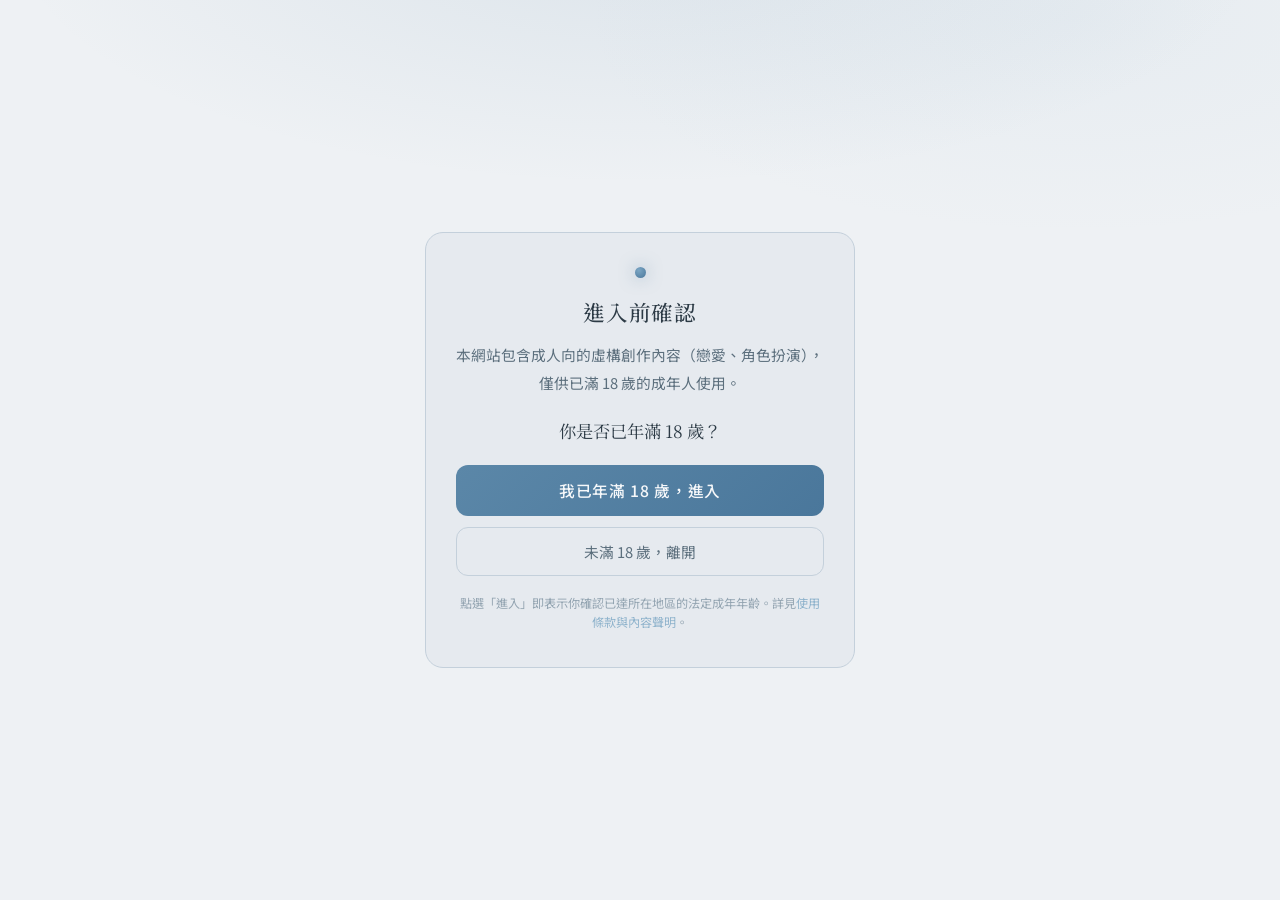
==== commit 1707bcb3: "更新顏色與警語" ====
--- a/characters.html
+++ b/characters.html
@@ -11,32 +11,92 @@
 <link href="https://fonts.googleapis.com/css2?family=Noto+Serif+TC:wght@400;500;600&family=Noto+Sans+TC:wght@400;500&display=swap" rel="stylesheet">
 <style>
 :root{
-  --bg:#0f1714;
-  --bg-2:#14201b;
-  --surface:#19271f;
-  --surface-2:#213128;
-  --border:#2c4036;
-  --border-soft:#21302a;
-  --text:#e8efe9;
-  --text-dim:#9fb3a8;
-  --text-faint:#6a8076;
-  --accent:#19c39a;
-  --accent-soft:#7fe3c2;
-  --rose:#86d57e;
-  --rose-deep:#3bbf8a;
-  --danger:#e0817a;
+  --bg:#eef1f4;
+  --bg-2:#e6eaef;
+  --surface:#f6f8fa;
+  --surface-2:#e9edf1;
+  --border:#c4d0db;
+  --border-soft:#dbe2e9;
+  --text:#2c3a45;
+  --text-dim:#5c6f7d;
+  --text-faint:#93a4b1;
+  --accent:#5b87a8;
+  --accent-soft:#7ba6c4;
+  --rose:#8fb3cc;
+  --rose-deep:#4a779b;
+  --danger:#c47b72;
+  --accent-rgb:91,135,168;
+  --rose-rgb:143,179,204;
+  --danger-rgb:196,123,114;
+  --shadow-rgb:44,58,69;
+  --on-accent:#f6f8fa;
   --serif:"Noto Serif TC","Songti TC","Source Han Serif TC","Source Han Serif TC VF","PMingLiU",serif;
   --sans:"Noto Sans TC","PingFang TC","Microsoft JhengHei",system-ui,sans-serif;
   --read:720px;
 }
+
+/* ============ 佈景主題（文青風）============ */
+/* 預設＝藍。data-theme 切換其餘。藍/綠/粉/褐為紙感淺底，黑為暗色。 */
+
+/* —— 藍（霧霾藍・紙感淺底）—— */
+[data-theme="blue"]{
+  --bg:#eef1f4; --bg-2:#e6eaef; --surface:#f6f8fa; --surface-2:#e9edf1;
+  --border:#c4d0db; --border-soft:#dbe2e9;
+  --text:#2c3a45; --text-dim:#5c6f7d; --text-faint:#93a4b1;
+  --accent:#5b87a8; --accent-soft:#7ba6c4; --rose:#8fb3cc; --rose-deep:#4a779b;
+  --danger:#c47b72;
+  --accent-rgb:91,135,168; --rose-rgb:143,179,204; --danger-rgb:196,123,114;
+  --shadow-rgb:44,58,69; --on-accent:#f6f8fa;
+}
+/* —— 綠（鼠尾草綠・紙感淺底）—— */
+[data-theme="green"]{
+  --bg:#eef1ec; --bg-2:#e6ebe2; --surface:#f6f8f3; --surface-2:#e9eee4;
+  --border:#c6d2bf; --border-soft:#dce3d6;
+  --text:#334030; --text-dim:#5e6e55; --text-faint:#94a389;
+  --accent:#6f9167; --accent-soft:#8aac82; --rose:#a3c09a; --rose-deep:#5a7e52;
+  --danger:#c47b72;
+  --accent-rgb:111,145,103; --rose-rgb:163,192,154; --danger-rgb:196,123,114;
+  --shadow-rgb:40,52,36; --on-accent:#f6f8f3;
+}
+/* —— 粉（藕粉・紙感淺底）—— */
+[data-theme="pink"]{
+  --bg:#f4eeef; --bg-2:#efe5e7; --surface:#faf5f6; --surface-2:#f0e6e8;
+  --border:#dcc6cc; --border-soft:#e8d8dc;
+  --text:#473038; --text-dim:#73555e; --text-faint:#a98e96;
+  --accent:#b07a8c; --accent-soft:#c79aa9; --rose:#d3a9b6; --rose-deep:#966273;
+  --danger:#c47b72;
+  --accent-rgb:176,122,140; --rose-rgb:211,169,182; --danger-rgb:196,123,114;
+  --shadow-rgb:50,32,38; --on-accent:#faf5f6;
+}
+/* —— 褐（焦糖褐・紙感淺底）—— */
+[data-theme="brown"]{
+  --bg:#f1ece5; --bg-2:#e9e2d8; --surface:#f8f4ee; --surface-2:#ece3d8;
+  --border:#d3c3ad; --border-soft:#e1d5c4;
+  --text:#43372a; --text-dim:#6e5d49; --text-faint:#a18f76;
+  --accent:#9c7a4f; --accent-soft:#b89868; --rose:#c2a47a; --rose-deep:#7d5f3a;
+  --danger:#bd7159;
+  --accent-rgb:156,122,79; --rose-rgb:194,164,122; --danger-rgb:189,113,89;
+  --shadow-rgb:48,38,26; --on-accent:#f8f4ee;
+}
+/* —— 黑（暗色文青・墨黑底）—— */
+[data-theme="black"]{
+  --bg:#121214; --bg-2:#191a1d; --surface:#1d1e22; --surface-2:#26272c;
+  --border:#3a3c43; --border-soft:#2a2b30;
+  --text:#e6e6e8; --text-dim:#a0a1a8; --text-faint:#6e6f77;
+  --accent:#b8b9c0; --accent-soft:#d2d3d9; --rose:#9a9ba3; --rose-deep:#85868f;
+  --danger:#c98b82;
+  --accent-rgb:184,185,192; --rose-rgb:154,155,163; --danger-rgb:201,139,130;
+  --shadow-rgb:0,0,0; --on-accent:#1d1e22;
+}
+
 *{box-sizing:border-box;}
 html,body{height:100%;margin:0;}
 body{
   font-family:var(--sans);
   color:var(--text);
   background:
-    radial-gradient(ellipse 80% 46% at 50% -8%, rgba(25,195,154,.11), transparent 62%),
-    radial-gradient(ellipse 64% 40% at 84% 2%, rgba(134,213,126,.07), transparent 60%),
+    radial-gradient(ellipse 80% 46% at 50% -8%, rgba(var(--accent-rgb),.11), transparent 62%),
+    radial-gradient(ellipse 64% 40% at 84% 2%, rgba(var(--rose-rgb),.07), transparent 60%),
     var(--bg);
   background-attachment:fixed;
   -webkit-font-smoothing:antialiased;
@@ -55,12 +115,12 @@
   display:flex;align-items:center;gap:14px;
   padding:12px clamp(14px,4vw,28px);
   border-bottom:1px solid var(--border-soft);
-  background:linear-gradient(to bottom, rgba(18,32,28,.55), rgba(18,32,28,0));
+  background:linear-gradient(to bottom, rgba(var(--shadow-rgb),.55), rgba(var(--shadow-rgb),0));
   backdrop-filter:blur(6px);
   flex:0 0 auto;
 }
 .brand{display:flex;align-items:center;gap:11px;min-width:0;}
-.brand .mark{width:9px;height:9px;border-radius:50%;background:radial-gradient(circle at 35% 30%,var(--accent-soft),var(--rose-deep));box-shadow:0 0 14px rgba(25,195,154,.45);flex:0 0 auto;}
+.brand .mark{width:9px;height:9px;border-radius:50%;background:radial-gradient(circle at 35% 30%,var(--accent-soft),var(--rose-deep));box-shadow:0 0 14px rgba(var(--accent-rgb),.45);flex:0 0 auto;}
 .brand h1{font-family:var(--serif);font-weight:500;font-size:1.06rem;margin:0;letter-spacing:.04em;white-space:nowrap;overflow:hidden;text-overflow:ellipsis;}
 .brand .sub{color:var(--text-faint);font-size:.74rem;letter-spacing:.22em;margin-left:2px;}
 .spacer{flex:1;}
@@ -69,10 +129,10 @@
   padding:7px 13px;border-radius:9px;font-size:.84rem;color:var(--text-dim);
   transition:border-color .18s, color .18s, background .18s;white-space:nowrap;
 }
-.ghost:hover{border-color:var(--accent);color:var(--text);background:rgba(25,195,154,.06);}
+.ghost:hover{border-color:var(--accent);color:var(--text);background:rgba(var(--accent-rgb),.06);}
 .ghost.gear{padding:7px 11px;}
 .iconbtn{width:40px;height:34px;display:inline-flex;flex-direction:column;justify-content:center;gap:5px;background:transparent;border:1px solid var(--border);border-radius:9px;padding:0 10px;cursor:pointer;transition:border-color .18s,background .18s;flex:0 0 auto;}
-.iconbtn:hover{border-color:var(--accent);background:rgba(25,195,154,.06);}
+.iconbtn:hover{border-color:var(--accent);background:rgba(var(--accent-rgb),.06);}
 .iconbtn span{display:block;height:2px;border-radius:2px;background:var(--text-dim);transition:background .18s;}
 .iconbtn:hover span{background:var(--text);}
 #sidebar{position:fixed;top:0;left:0;height:100dvh;width:min(320px,86vw);z-index:115;background:var(--bg-2);border-right:1px solid var(--border);transform:translateX(-100%);transition:transform .3s cubic-bezier(.3,.8,.3,1);display:flex;flex-direction:column;}
@@ -80,16 +140,16 @@
 .sb-body{flex:1;overflow-y:auto;padding:10px 12px;}
 .sb-item{display:flex;align-items:center;gap:11px;width:100%;text-align:left;padding:10px 11px;border-radius:11px;border:1px solid transparent;background:transparent;cursor:pointer;transition:background .16s,border-color .16s;margin-bottom:4px;}
 .sb-item:hover{background:var(--surface);}
-.sb-item.active{border-color:var(--accent);background:rgba(25,195,154,.08);}
+.sb-item.active{border-color:var(--accent);background:rgba(var(--accent-rgb),.08);}
 .sb-ava{width:38px;height:38px;border-radius:50%;flex:0 0 auto;background-size:cover;background-position:center;display:flex;align-items:center;justify-content:center;font-family:var(--serif);color:var(--text-dim);background-color:var(--surface);}
 .sb-meta{min-width:0;flex:1;}
 .sb-name{font-size:.92rem;color:var(--text);white-space:nowrap;overflow:hidden;text-overflow:ellipsis;}
 .sb-last{font-size:.76rem;color:var(--text-faint);white-space:nowrap;overflow:hidden;text-overflow:ellipsis;margin-top:2px;}
 .sb-empty{color:var(--text-faint);font-size:.85rem;padding:24px 14px;text-align:center;line-height:1.8;}
 .sb-all{margin:8px 12px 16px;padding:10px;border:1px solid var(--border);border-radius:10px;background:transparent;color:var(--text-dim);font-size:.85rem;cursor:pointer;transition:border-color .18s,color .18s,background .18s;}
-.sb-all:hover{border-color:var(--accent);color:var(--text);background:rgba(25,195,154,.06);}
+.sb-all:hover{border-color:var(--accent);color:var(--text);background:rgba(var(--accent-rgb),.06);}
 .backup-row{display:flex;gap:10px;margin-top:8px;flex-wrap:wrap;}
-.sop{margin-top:8px;border:1px solid var(--border);border-radius:10px;background:rgba(8,18,15,.3);overflow:hidden;}
+.sop{margin-top:8px;border:1px solid var(--border);border-radius:10px;background:rgba(var(--shadow-rgb),.3);overflow:hidden;}
 .sop>summary{cursor:pointer;padding:11px 14px;font-size:.86rem;color:var(--accent-soft);font-family:var(--sans);list-style:none;user-select:none;}
 .sop>summary::-webkit-details-marker{display:none;}
 .sop>summary::before{content:"▸ ";color:var(--text-faint);margin-right:4px;transition:transform .15s;display:inline-block;}
@@ -100,7 +160,7 @@
 .sop-body h4:first-child{margin-top:0;}
 .sop-body ol{margin:4px 0 8px 18px;padding:0;}
 .sop-body ol li{margin:3px 0;}
-.sop-body code{background:rgba(25,195,154,.1);padding:1px 6px;border-radius:4px;font-size:.86em;font-family:ui-monospace,SFMono-Regular,Menlo,monospace;color:var(--text);}
+.sop-body code{background:rgba(var(--accent-rgb),.1);padding:1px 6px;border-radius:4px;font-size:.86em;font-family:ui-monospace,SFMono-Regular,Menlo,monospace;color:var(--text);}
 .sop-body a{color:var(--accent);}
 .sop-note{margin:6px 0;font-size:.82rem;color:var(--text-faint);line-height:1.7;}
 .check{display:flex;align-items:center;gap:8px;margin-top:12px;font-size:.85rem;color:var(--text-dim);cursor:pointer;}
@@ -149,10 +209,10 @@
 .msg-user .actions{position:absolute;top:-13px;right:8px;background:var(--bg-2);border:1px solid var(--border-soft);border-radius:8px;padding:2px;}
 .act{background:transparent;border:none;color:var(--text-faint);font-size:.74rem;padding:3px 7px;border-radius:6px;transition:color .15s, background .15s;}
 .act.cont{color:var(--accent);}
-.act.cont:hover{color:#fff;background:rgba(25,195,154,.16);}
+.act.cont:hover{color:#fff;background:rgba(var(--accent-rgb),.16);}
 .trunc{color:var(--rose);}
-.act:hover{color:var(--text);background:rgba(25,195,154,.1);}
-.act.del:hover{color:var(--danger);background:rgba(224,129,122,.12);}
+.act:hover{color:var(--text);background:rgba(var(--accent-rgb),.1);}
+.act.del:hover{color:var(--danger);background:rgba(var(--danger-rgb),.12);}
 
 /* 編輯中 */
 .edit-wrap{display:flex;flex-direction:column;gap:9px;}
@@ -166,11 +226,11 @@
 @keyframes blink{50%{opacity:0;}}
 
 /* ---- 輸入列 ---- */
-footer{flex:0 0 auto;border-top:1px solid var(--border-soft);background:linear-gradient(to top,rgba(16,30,26,.7),rgba(16,30,26,0));backdrop-filter:blur(6px);}
+footer{flex:0 0 auto;border-top:1px solid var(--border-soft);background:linear-gradient(to top,rgba(var(--shadow-rgb),.7),rgba(var(--shadow-rgb),0));backdrop-filter:blur(6px);}
 .composer{max-width:var(--read);margin:0 auto;padding:14px clamp(14px,5vw,8px) 10px;display:flex;gap:10px;align-items:flex-end;}
 .footlinks{max-width:var(--read);margin:0 auto;display:flex;justify-content:center;align-items:center;gap:16px;padding:0 14px calc(10px + env(safe-area-inset-bottom));}
 .foot-btn{background:transparent;border:1px solid var(--border);border-radius:9px;padding:6px 14px;font-size:.78rem;color:var(--text-dim);cursor:pointer;transition:border-color .18s,color .18s,background .18s;font-family:var(--sans);white-space:nowrap;}
-.foot-btn:hover{border-color:var(--accent);color:var(--text);background:rgba(25,195,154,.06);}
+.foot-btn:hover{border-color:var(--accent);color:var(--text);background:rgba(var(--accent-rgb),.06);}
 .footlinks a{font-size:.74rem;color:var(--text-faint);text-decoration:none;letter-spacing:.05em;}
 .footlinks a:hover{color:var(--text-dim);text-decoration:underline;}
 #input{
@@ -183,7 +243,7 @@
 #input:disabled{opacity:.5;}
 .send{
   flex:0 0 auto;height:50px;padding:0 22px;border:none;border-radius:14px;font-size:.92rem;font-weight:500;letter-spacing:.06em;
-  background:linear-gradient(135deg,var(--accent),var(--rose-deep));color:#06231c;
+  background:linear-gradient(135deg,var(--accent),var(--rose-deep));color:var(--on-accent);
   transition:filter .18s, transform .1s, opacity .18s;
 }
 .send:hover{filter:brightness(1.08);}
@@ -194,7 +254,7 @@
 .compose-btn:hover{border-color:var(--accent);color:var(--text);}
 
 /* ---- 抽屜（設定） ---- */
-#overlay{position:fixed;inset:0;background:rgba(8,5,9,.6);backdrop-filter:blur(2px);opacity:0;pointer-events:none;transition:opacity .25s;z-index:110;}
+#overlay{position:fixed;inset:0;background:rgba(var(--shadow-rgb),.6);backdrop-filter:blur(2px);opacity:0;pointer-events:none;transition:opacity .25s;z-index:110;}
 #overlay.show{opacity:1;pointer-events:auto;}
 #drawer{
   position:fixed;top:0;right:0;height:100dvh;width:min(440px,100vw);z-index:115;
@@ -233,8 +293,8 @@
 /* 角色庫 */
 .preset-add{display:flex;gap:8px;margin-top:8px;}
 .preset-add input{flex:1;}
-.btn-sm{border:1px solid var(--accent);background:rgba(25,195,154,.1);color:var(--accent-soft);border-radius:10px;padding:0 16px;font-size:.85rem;white-space:nowrap;}
-.btn-sm:hover{background:rgba(25,195,154,.18);}
+.btn-sm{border:1px solid var(--accent);background:rgba(var(--accent-rgb),.1);color:var(--accent-soft);border-radius:10px;padding:0 16px;font-size:.85rem;white-space:nowrap;}
+.btn-sm:hover{background:rgba(var(--accent-rgb),.18);}
 .preset-list{margin-top:12px;display:flex;flex-direction:column;gap:8px;}
 .preset{display:flex;align-items:center;gap:10px;background:var(--surface);border:1px solid var(--border-soft);border-radius:10px;padding:10px 13px;}
 .preset .pname{flex:1;font-family:var(--serif);font-size:.95rem;color:var(--text);overflow:hidden;text-overflow:ellipsis;white-space:nowrap;}
@@ -267,18 +327,18 @@
 
 /* ---- 選擇角色畫面 ---- */
 #charselect{position:fixed;inset:0;z-index:100;overflow-y:auto;display:none;
-  background:radial-gradient(ellipse 80% 46% at 50% -8%, rgba(25,195,154,.11), transparent 62%),radial-gradient(ellipse 64% 40% at 84% 2%, rgba(134,213,126,.07), transparent 60%),var(--bg);}
+  background:radial-gradient(ellipse 80% 46% at 50% -8%, rgba(var(--accent-rgb),.11), transparent 62%),radial-gradient(ellipse 64% 40% at 84% 2%, rgba(var(--rose-rgb),.07), transparent 60%),var(--bg);}
 #charselect.show{display:block;}
 .cs-wrap{max-width:920px;margin:0 auto;padding:clamp(40px,8vh,64px) clamp(18px,5vw,28px) 70px;}
 .cs-top{display:flex;align-items:center;gap:11px;margin-bottom:8px;}
-.cs-top .mark{width:9px;height:9px;border-radius:50%;background:radial-gradient(circle at 35% 30%,var(--accent-soft),var(--rose-deep));box-shadow:0 0 14px rgba(25,195,154,.45);}
+.cs-top .mark{width:9px;height:9px;border-radius:50%;background:radial-gradient(circle at 35% 30%,var(--accent-soft),var(--rose-deep));box-shadow:0 0 14px rgba(var(--accent-rgb),.45);}
 .cs-top h1{font-family:var(--serif);font-weight:500;font-size:1.7rem;letter-spacing:.04em;margin:0;}
 .cs-sub{color:var(--text-dim);font-size:.92rem;margin:0 0 30px;letter-spacing:.02em;}
 .cs-menu{position:fixed;top:clamp(20px,4vh,30px);left:clamp(18px,3vw,30px);z-index:105;}
 .cs-grid{display:grid;grid-template-columns:repeat(auto-fill,minmax(232px,1fr));gap:18px;}
 .card{position:relative;min-height:230px;border:1px solid var(--border);border-radius:16px;padding:18px;cursor:pointer;overflow:hidden;display:flex;flex-direction:column;justify-content:flex-end;background:linear-gradient(to bottom,var(--surface),var(--bg-2));background-size:cover;background-position:center;transition:transform .16s,border-color .16s,box-shadow .16s;}
 .card:hover{transform:translateY(-3px);border-color:var(--accent);box-shadow:0 12px 30px rgba(0,0,0,.42);}
-.card .ava{position:absolute;top:15px;left:15px;width:44px;height:44px;border-radius:50%;display:flex;align-items:center;justify-content:center;font-family:var(--serif);font-size:1.25rem;color:#06231c;background:linear-gradient(135deg,var(--accent-soft),var(--rose-deep));}
+.card .ava{position:absolute;top:15px;left:15px;width:44px;height:44px;border-radius:50%;display:flex;align-items:center;justify-content:center;font-family:var(--serif);font-size:1.25rem;color:var(--on-accent);background:linear-gradient(135deg,var(--accent-soft),var(--rose-deep));}
 .card .cinfo{position:relative;z-index:1;}
 .card .cname{font-family:var(--serif);font-size:1.22rem;color:var(--text);margin-bottom:6px;letter-spacing:.02em;}
 .card .cteaser{font-family:var(--serif);font-size:.85rem;color:var(--text-dim);line-height:1.7;display:-webkit-box;-webkit-line-clamp:2;-webkit-box-orient:vertical;overflow:hidden;}
@@ -298,9 +358,9 @@
 #charintro{position:fixed;inset:0;z-index:110;display:none;overflow-y:auto;background:var(--bg);}
 #charintro.show{display:block;}
 .ci-bg{position:fixed;inset:0;background-size:cover;background-position:center;filter:blur(26px) brightness(.34) saturate(1.05);transform:scale(1.12);z-index:0;}
-.ci-bg::after{content:"";position:absolute;inset:0;background:linear-gradient(to bottom,rgba(8,12,11,.5),rgba(8,12,11,.92));}
+.ci-bg::after{content:"";position:absolute;inset:0;background:linear-gradient(to bottom,rgba(var(--shadow-rgb),.5),rgba(var(--shadow-rgb),.92));}
 .ci-wrap{position:relative;z-index:1;max-width:980px;margin:0 auto;padding:clamp(18px,4vw,40px);min-height:100dvh;display:flex;flex-direction:column;}
-.ci-back{align-self:flex-start;background:rgba(8,18,15,.5);border:1px solid var(--border);border-radius:10px;color:var(--text-dim);padding:8px 16px;font-size:.85rem;cursor:pointer;transition:border-color .18s,color .18s;margin-bottom:24px;}
+.ci-back{align-self:flex-start;background:rgba(var(--shadow-rgb),.5);border:1px solid var(--border);border-radius:10px;color:var(--text-dim);padding:8px 16px;font-size:.85rem;cursor:pointer;transition:border-color .18s,color .18s;margin-bottom:24px;}
 .ci-back:hover{border-color:var(--accent);color:var(--text);}
 .ci-grid{display:grid;grid-template-columns:minmax(0,360px) 1fr;gap:clamp(20px,3.5vw,40px);align-items:start;flex:1;}
 .ci-left{display:flex;flex-direction:column;gap:16px;position:sticky;top:24px;}
@@ -312,13 +372,13 @@
 .ci-bio p{margin:0 0 1.05em;white-space:pre-wrap;}
 .ci-bio p:last-child{margin-bottom:0;}
 .ci-bio .dlg{color:var(--accent-soft);}
-.ci-start{border:none;border-radius:14px;padding:14px 20px;font-size:1rem;font-weight:500;letter-spacing:.08em;cursor:pointer;color:#06231c;background:linear-gradient(135deg,var(--accent),var(--rose-deep));transition:filter .18s,transform .1s;font-family:var(--sans);width:100%;text-align:center;}
+.ci-start{border:none;border-radius:14px;padding:14px 20px;font-size:1rem;font-weight:500;letter-spacing:.08em;cursor:pointer;color:var(--on-accent);background:linear-gradient(135deg,var(--accent),var(--rose-deep));transition:filter .18s,transform .1s;font-family:var(--sans);width:100%;text-align:center;}
 .ci-start:hover{filter:brightness(1.08);}
 .ci-start:active{transform:translateY(1px);}
 @media(max-width:680px){.ci-grid{grid-template-columns:1fr;}.ci-left{position:relative;top:0;max-width:320px;margin:0 auto;width:100%;}.ci-portrait{max-width:300px;margin:0 auto;width:100%;}}
 .ci-docs{display:flex;gap:12px;justify-content:flex-start;margin-top:26px;flex-wrap:wrap;}
-.ci-doc-btn{background:rgba(8,18,15,.5);border:1px solid var(--border);border-radius:11px;color:var(--text-dim);padding:10px 24px;font-size:.88rem;cursor:pointer;transition:border-color .18s,color .18s,background .18s;font-family:var(--sans);}
-.ci-doc-btn:hover{border-color:var(--accent);color:var(--text);background:rgba(25,195,154,.06);}
+.ci-doc-btn{background:rgba(var(--shadow-rgb),.5);border:1px solid var(--border);border-radius:11px;color:var(--text-dim);padding:10px 24px;font-size:.88rem;cursor:pointer;transition:border-color .18s,color .18s,background .18s;font-family:var(--sans);}
+.ci-doc-btn:hover{border-color:var(--accent);color:var(--text);background:rgba(var(--accent-rgb),.06);}
 .dv-body{white-space:pre-wrap;font-family:var(--serif);font-size:.95rem;line-height:1.85;color:var(--text-dim);max-height:62dvh;overflow-y:auto;margin-top:6px;word-break:break-word;}
 .dv-doc-name{font-family:var(--sans);font-size:.74rem;letter-spacing:.16em;color:var(--accent);margin:18px 0 6px;}
 .dv-doc-name:first-child{margin-top:0;}
@@ -329,7 +389,7 @@
 /* ---- 角色編輯視窗 ---- */
 #chareditor,#persona,#docview,#ratelimit{position:fixed;inset:0;z-index:120;display:none;align-items:center;justify-content:center;padding:22px;}
 #chareditor.show,#persona.show,#docview.show,#ratelimit.show{display:flex;}
-.ce-backdrop{position:absolute;inset:0;background:rgba(8,5,9,.66);backdrop-filter:blur(2px);}
+.ce-backdrop{position:absolute;inset:0;background:rgba(var(--shadow-rgb),.66);backdrop-filter:blur(2px);}
 .ce-card{position:relative;z-index:1;width:min(520px,100%);max-height:88dvh;overflow-y:auto;background:var(--bg-2);border:1px solid var(--border);border-radius:18px;padding:28px;}
 .ce-card h2{font-family:var(--serif);font-weight:500;font-size:1.25rem;margin:0 0 6px;letter-spacing:.03em;}
 .ce-card label{margin-top:18px;}
@@ -343,21 +403,26 @@
 
 /* ---- 年齡確認入口 ---- */
 #agegate{position:fixed;inset:0;z-index:200;display:flex;align-items:center;justify-content:center;padding:24px;
-  background:radial-gradient(ellipse 80% 46% at 50% -8%, rgba(25,195,154,.12), transparent 62%),radial-gradient(ellipse 64% 40% at 84% 2%, rgba(134,213,126,.08), transparent 60%),var(--bg);}
+  background:radial-gradient(ellipse 80% 46% at 50% -8%, rgba(var(--accent-rgb),.12), transparent 62%),radial-gradient(ellipse 64% 40% at 84% 2%, rgba(var(--rose-rgb),.08), transparent 60%),var(--bg);}
 #agegate.hidden{display:none;}
 .gate-card{max-width:430px;width:100%;background:var(--bg-2);border:1px solid var(--border);border-radius:18px;padding:34px 30px;text-align:center;}
-.gate-mark{width:11px;height:11px;border-radius:50%;margin:0 auto 18px;background:radial-gradient(circle at 35% 30%,var(--accent-soft),var(--rose-deep));box-shadow:0 0 16px rgba(25,195,154,.5);}
+.gate-mark{width:11px;height:11px;border-radius:50%;margin:0 auto 18px;background:radial-gradient(circle at 35% 30%,var(--accent-soft),var(--rose-deep));box-shadow:0 0 16px rgba(var(--accent-rgb),.5);}
 .gate-card h2{font-family:var(--serif);font-weight:500;font-size:1.35rem;margin:0 0 14px;letter-spacing:.04em;}
 .gate-card p{font-family:var(--sans);font-size:.92rem;line-height:1.85;color:var(--text-dim);margin:0;}
 .gate-q{font-family:var(--serif);font-size:1.08rem;color:var(--text);margin:22px 0;}
 .gate-btns{display:flex;flex-direction:column;gap:11px;}
-.gate-enter{border:none;border-radius:12px;padding:14px;font-size:.98rem;font-weight:500;letter-spacing:.04em;font-family:var(--sans);background:linear-gradient(135deg,var(--accent),var(--rose-deep));color:#06231c;cursor:pointer;transition:filter .15s;}
+.gate-enter{border:none;border-radius:12px;padding:14px;font-size:.98rem;font-weight:500;letter-spacing:.04em;font-family:var(--sans);background:linear-gradient(135deg,var(--accent),var(--rose-deep));color:var(--on-accent);cursor:pointer;transition:filter .15s;}
 .gate-enter:hover{filter:brightness(1.08);}
 .gate-leave{background:transparent;border:1px solid var(--border);border-radius:12px;padding:13px;font-size:.92rem;font-family:var(--sans);color:var(--text-dim);cursor:pointer;transition:border-color .15s,color .15s;}
 .gate-leave:hover{border-color:var(--text-faint);color:var(--text);}
 .gate-foot{font-size:.76rem;color:var(--text-faint);margin-top:18px;line-height:1.6;}
 .gate-foot a{color:var(--rose);text-decoration:none;}
 .gate-foot a:hover{text-decoration:underline;}
+.theme-swatches{display:flex;gap:12px;flex-wrap:wrap;}
+.swatch{width:40px;height:40px;border-radius:50%;cursor:pointer;border:2px solid var(--border);padding:0;position:relative;overflow:hidden;background:linear-gradient(135deg,var(--sw2) 0 50%,var(--sw1) 50% 100%);transition:transform .12s,border-color .15s;}
+.swatch:hover{transform:scale(1.08);}
+.swatch.active{border-color:var(--accent);box-shadow:0 0 0 3px rgba(var(--accent-rgb),.25);}
+.swatch.active::after{content:"";position:absolute;inset:0;border-radius:50%;border:2px solid var(--on-accent);opacity:.0;}
 </style>
 </head>
 <body>
@@ -403,6 +468,18 @@
     <button class="close" id="drawer-close">&times;</button>
   </div>
   <div class="drawer-body">
+
+    <div class="field-sec">佈景主題</div>
+    <div class="field">
+      <div class="theme-swatches" id="theme-swatches">
+        <button class="swatch" data-theme-pick="blue"  title="霧霾藍" style="--sw1:#5b87a8;--sw2:#eef1f4;"></button>
+        <button class="swatch" data-theme-pick="green" title="鼠尾草綠" style="--sw1:#6f9167;--sw2:#eef1ec;"></button>
+        <button class="swatch" data-theme-pick="pink"  title="藕粉" style="--sw1:#b07a8c;--sw2:#f4eeef;"></button>
+        <button class="swatch" data-theme-pick="brown" title="焦糖褐" style="--sw1:#9c7a4f;--sw2:#f1ece5;"></button>
+        <button class="swatch" data-theme-pick="black" title="墨黑" style="--sw1:#b8b9c0;--sw2:#1d1e22;"></button>
+      </div>
+      <p class="note">選一個喜歡的色調，整個介面會立即套用，並記住你的選擇。</p>
+    </div>
 
     <div class="field-sec">連線</div>
     <div class="field">
@@ -1031,7 +1108,7 @@
     for(let i=0;i<localStorage.length;i++){
       const k=localStorage.key(i);if(!k)continue;
       if(k==="airp_key")continue; // 不備份金鑰
-      if(k.startsWith("airp_msgs_")||k.startsWith("airp_persona_")||k==="airp_format"||k==="airp_status"||k==="airp_persona"||k==="airp_active")data[k]=localStorage.getItem(k);
+      if(k.startsWith("airp_msgs_")||k.startsWith("airp_persona_")||k==="airp_format"||k==="airp_status"||k==="airp_persona"||k==="airp_active"||k==="airp_theme")data[k]=localStorage.getItem(k);
     }
   }catch{}
   if(Object.keys(data).length===0){ // 後備：localStorage 不可用時，從已載入角色取
@@ -1060,7 +1137,7 @@
   try{payload=JSON.parse(await file.text());}catch{toast("檔案讀取失敗，格式不正確");return;}
   const data=payload&&payload.data;
   if(!payload||payload.app!=="kimmchii-airp"||!data||typeof data!=="object"){toast("這不是有效的對戲備份檔");return;}
-  const keys=Object.keys(data).filter(k=>k.startsWith("airp_msgs_")||k.startsWith("airp_persona_")||k==="airp_format"||k==="airp_status"||k==="airp_persona"||k==="airp_active");
+  const keys=Object.keys(data).filter(k=>k.startsWith("airp_msgs_")||k.startsWith("airp_persona_")||k==="airp_format"||k==="airp_status"||k==="airp_persona"||k==="airp_active"||k==="airp_theme");
   if(!keys.length){toast("備份檔裡沒有可還原的對話");return;}
   if(!confirm("匯入會以備份檔的內容覆蓋對應角色的對話紀錄，確定要還原嗎？"))return;
   for(const k of keys){try{store.set(k,data[k]);}catch{}}
@@ -1146,7 +1223,7 @@
     const p=await r.json();
     if(!p||p.app!=="kimmchii-airp"||!p.data){toast("雲端檔格式不符");return;}
     if(!confirm("從雲端下載會覆蓋這台裝置對應角色的對話，確定嗎？"))return;
-    const keys=Object.keys(p.data).filter(k=>k.startsWith("airp_msgs_")||k.startsWith("airp_persona_")||k==="airp_format"||k==="airp_status"||k==="airp_persona"||k==="airp_active");
+    const keys=Object.keys(p.data).filter(k=>k.startsWith("airp_msgs_")||k.startsWith("airp_persona_")||k==="airp_format"||k==="airp_status"||k==="airp_persona"||k==="airp_active"||k==="airp_theme");
     for(const k of keys){try{store.set(k,p.data[k]);}catch{}}
     gsStatus("已下載，重新載入中…");setTimeout(()=>location.reload(),700);
   }catch(e){gsStatus("下載失敗："+(e.message||e));toast("下載失敗："+(e.message||e));}
@@ -1267,7 +1344,7 @@
   if(!state.characters.length){g.innerHTML=`<div class="cs-loading">沒有讀到角色。請確認 character/manifest.json 與各角色資料夾。</div>`;return;}
   g.innerHTML=state.characters.map(c=>{
     const hasimg=!!c.image;
-    const style=hasimg?` style="background-image:linear-gradient(to top,rgba(8,18,15,.94) 6%,rgba(8,18,15,.4) 52%,rgba(8,18,15,.12) 100%),url('${esc(c.image)}')"`:"";
+    const style=hasimg?` style="background-image:linear-gradient(to top,rgba(var(--shadow-rgb),.94) 6%,rgba(var(--shadow-rgb),.4) 52%,rgba(var(--shadow-rgb),.12) 100%),url('${esc(c.image)}')"`:"";
     const ava=hasimg?"":`<div class="ava">${esc([...(c.name||"?")][0]||"?")}</div>`;
     return `<div class="card${hasimg?" hasimg":""}" data-id="${esc(c.id)}"${style}>
        ${ava}
@@ -1489,6 +1566,34 @@
 loadStatus();
 loadPersona();
 updateSendBtn();
+
+/* ============ 佈景主題 ============ */
+const THEME_KEY="airp_theme";
+const THEMES_LIST=["blue","green","pink","brown","black"];
+function applyTheme(name){
+  const t=THEMES_LIST.includes(name)?name:"blue";
+  document.documentElement.setAttribute("data-theme",t);
+  try{store.set(THEME_KEY,t);}catch{}
+  const box=document.getElementById("theme-swatches");
+  if(box){box.querySelectorAll(".swatch").forEach(b=>{
+    b.classList.toggle("active", b.getAttribute("data-theme-pick")===t);
+  });}
+}
+function loadTheme(){
+  let t="blue";
+  try{const s=store.get(THEME_KEY);if(s)t=s;}catch{}
+  applyTheme(t);
+}
+(function bindThemeSwatches(){
+  const box=document.getElementById("theme-swatches");
+  if(box){box.addEventListener("click",e=>{
+    const b=e.target.closest(".swatch");if(!b)return;
+    applyTheme(b.getAttribute("data-theme-pick"));
+    if(typeof scheduleCloudPush==="function")scheduleCloudPush();
+  });}
+})();
+loadTheme();
+
 </script>
 </body>
 </html>
